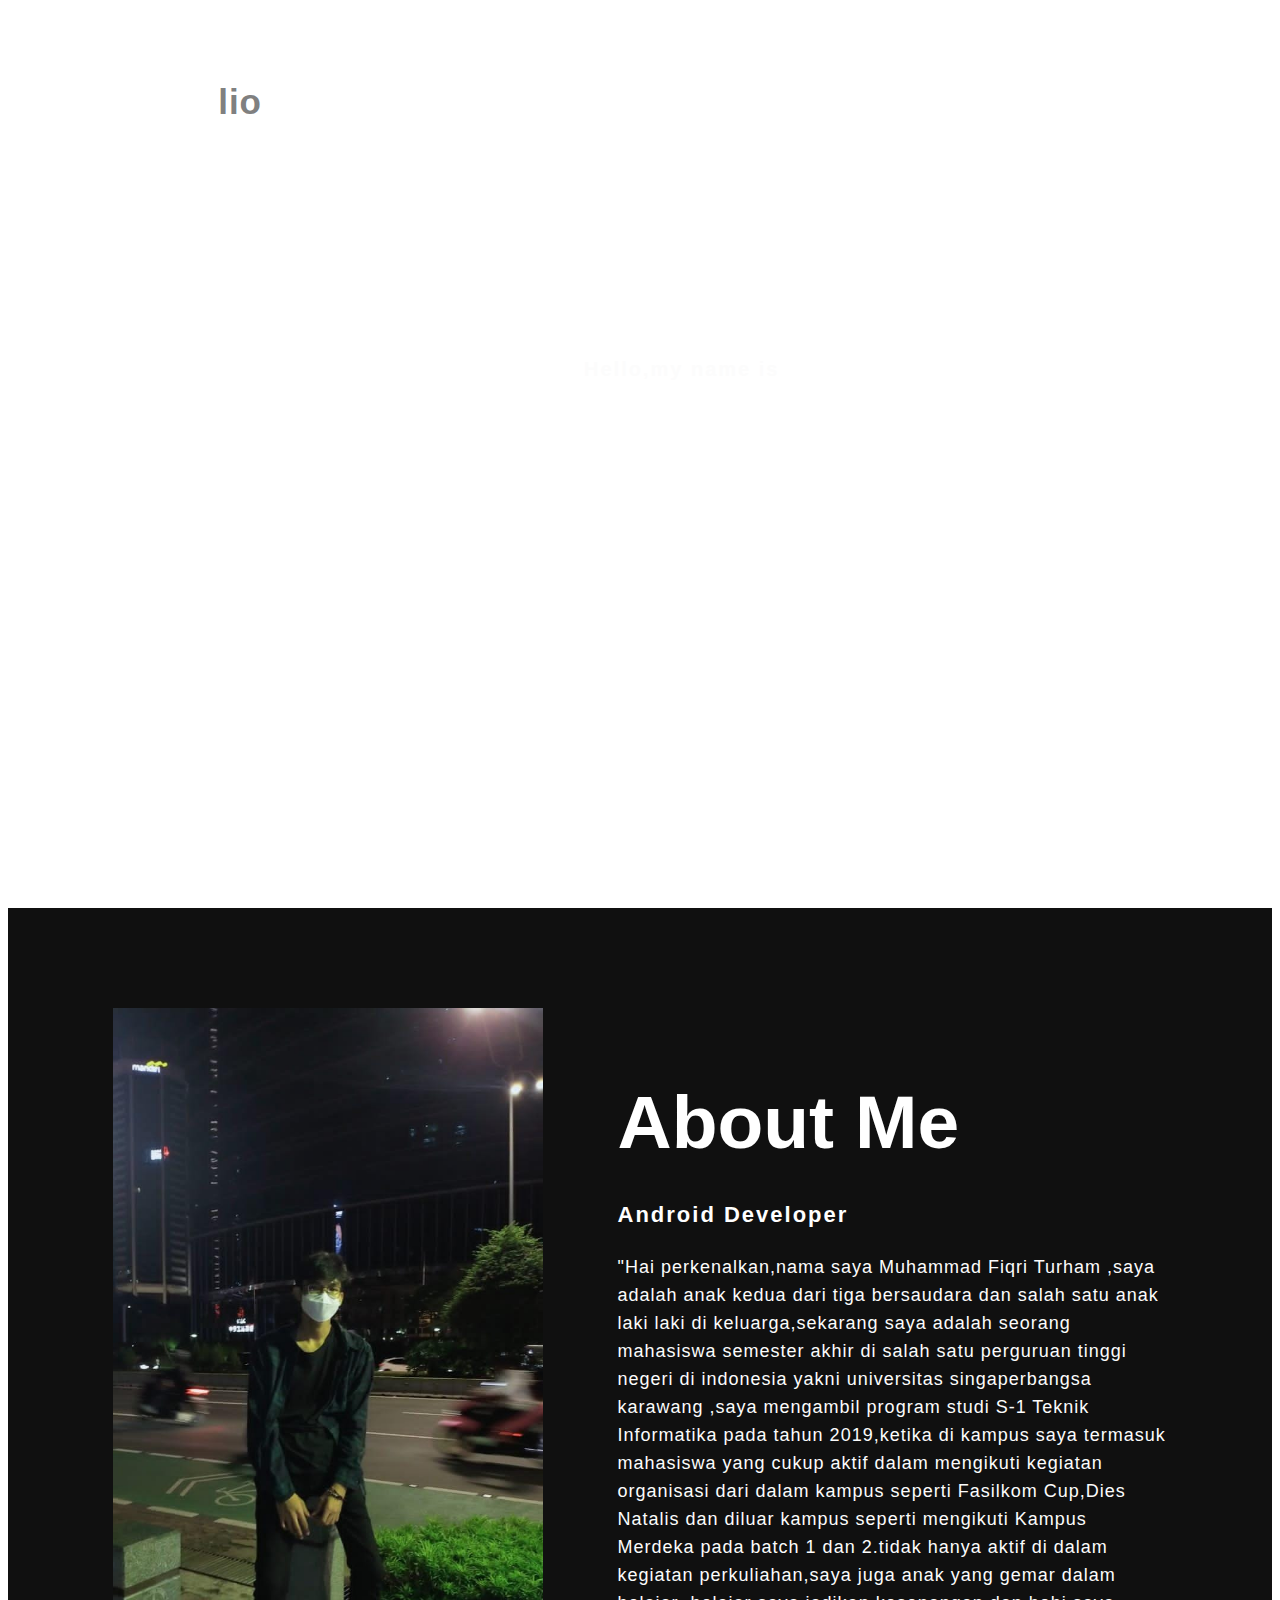
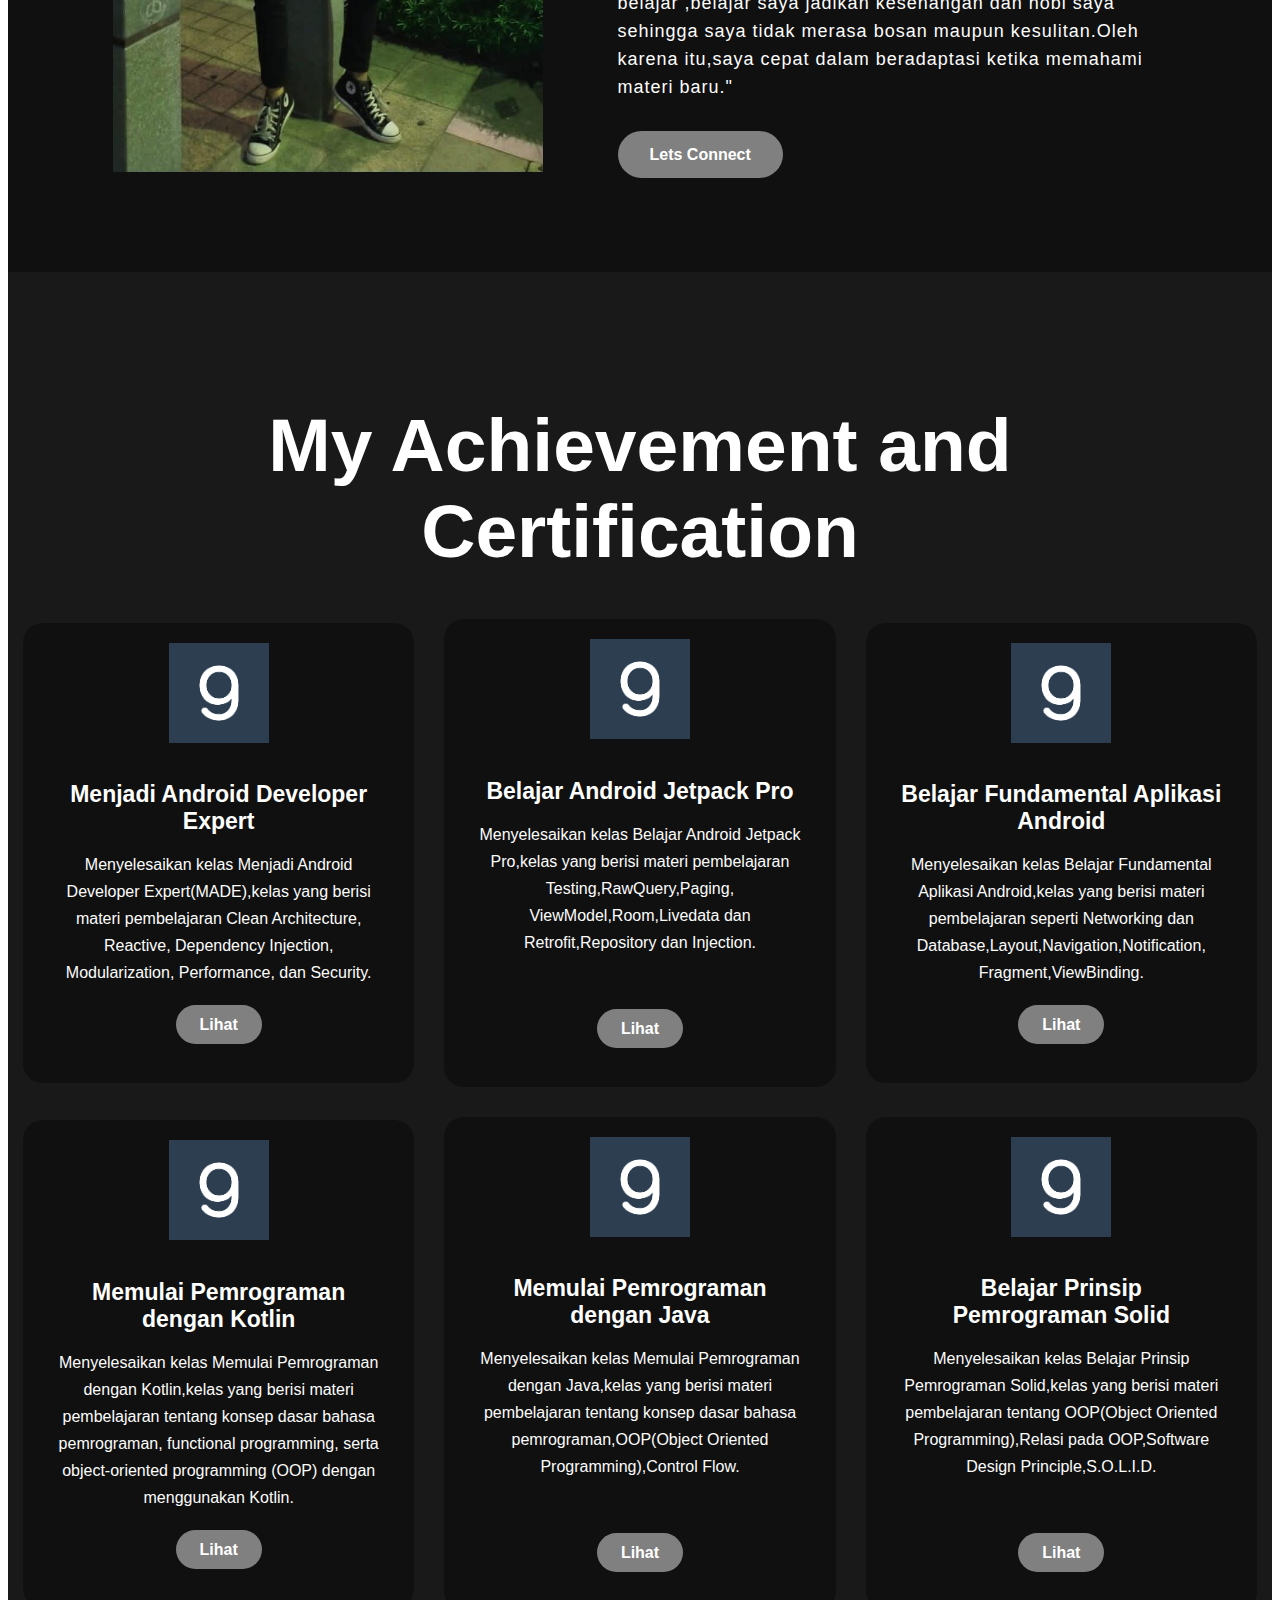
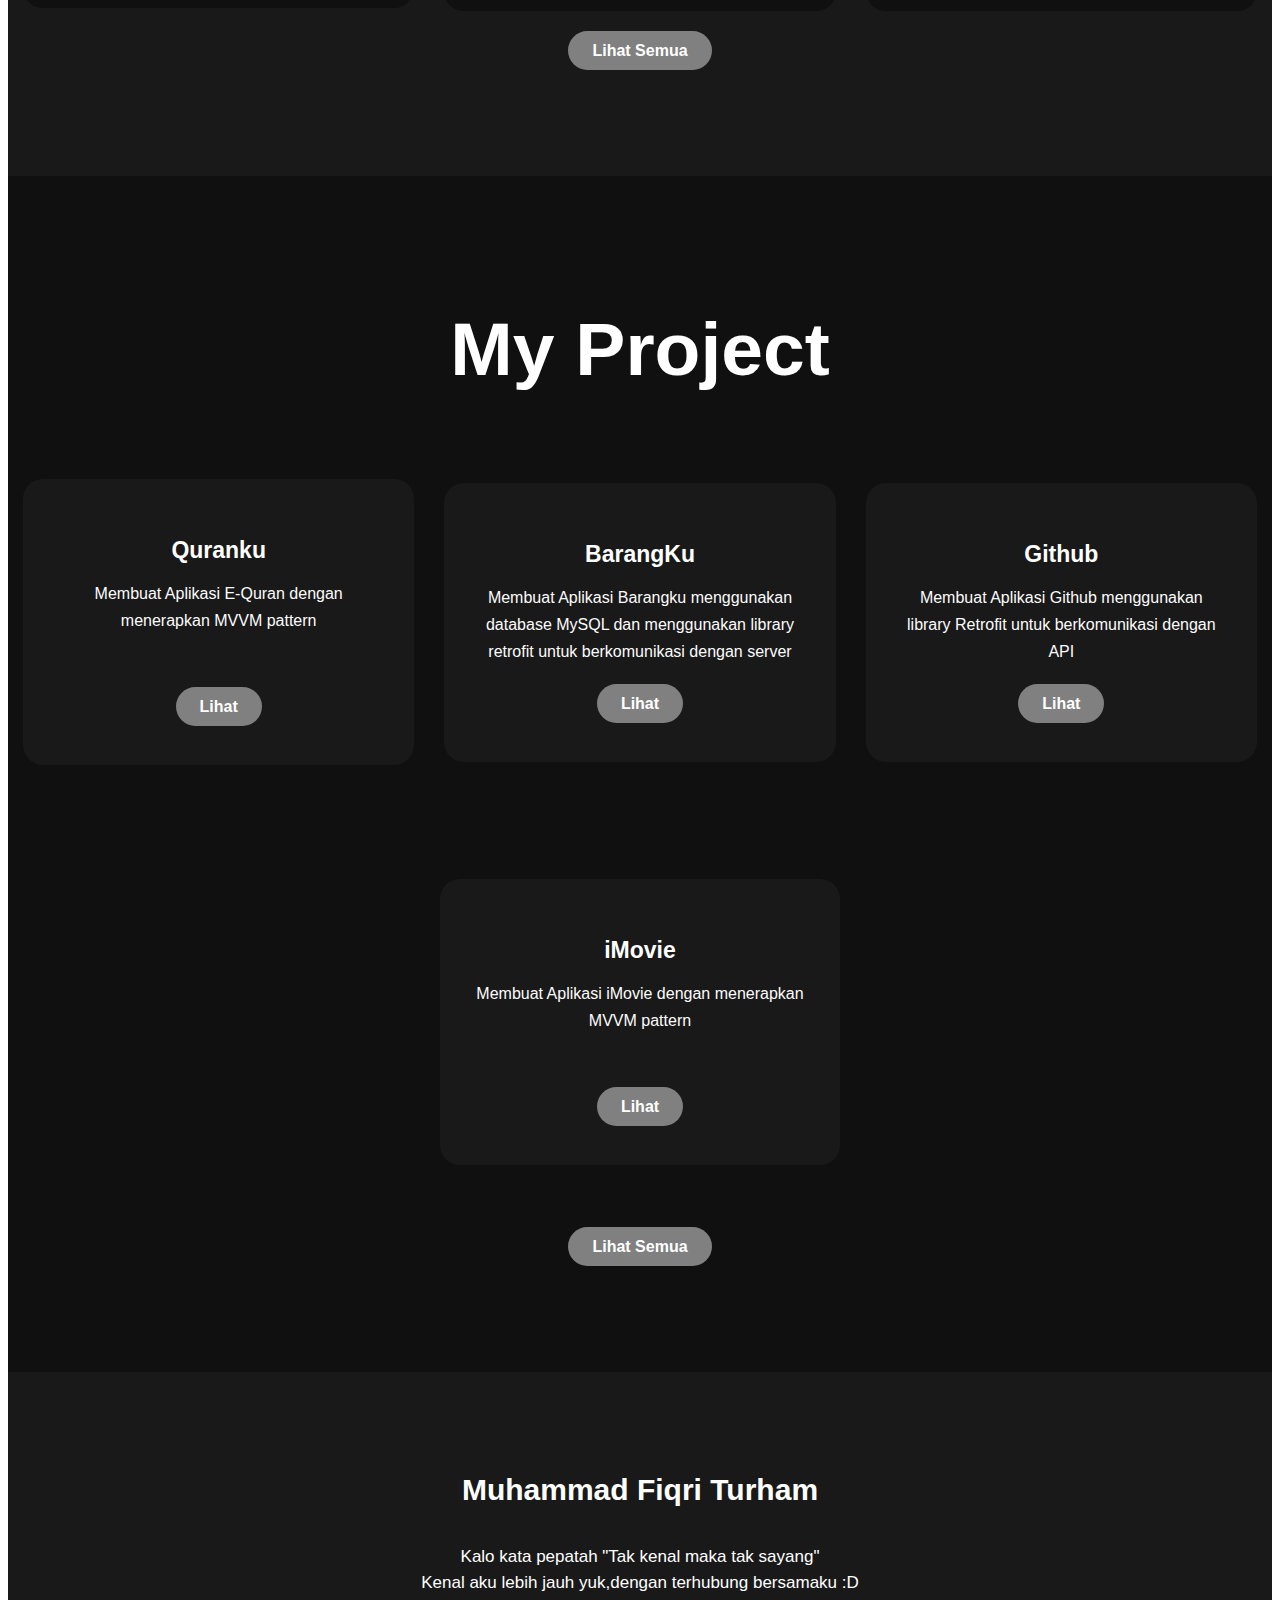
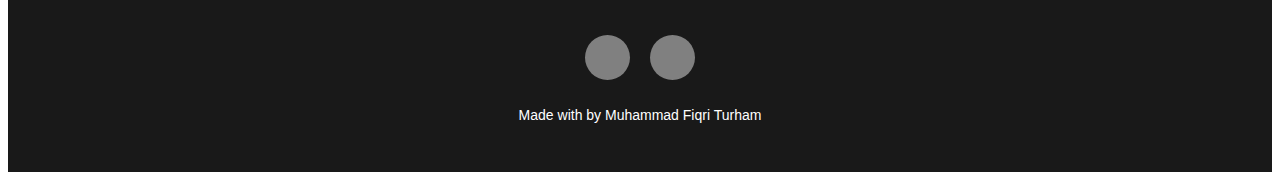
==== index.html @ 4934ce12 "commit ke 3" ====
<html>

<head>
    <title>Portfolio Website</title>
    <link rel="stylesheet" type="text/css" href="style.css">
    <link rel="preconnect" href="https://fonts.gstatic.com">
    <link rel="stylesheet" href="https://cdnjs.cloudflare.com/ajax/libs/font-awesome/6.2.1/css/all.min.css"
        integrity="sha512-MV7K8+y+gLIBoVD59lQIYicR65iaqukzvf/nwasF0nqhPay5w/9lJmVM2hMDcnK1OnMGCdVK+iQrJ7lzPJQd1w=="
        crossorigin="anonymous" referrerpolicy="no-referrer" />

</head>

<body>
    <div class="hero" id="hero">
        <nav>
            <h2 class="logo">Portfo<span>lio</span></h2>
            <ul>
                <li><a href="#hero">Home</a></li>
                <li><a href="#about">About Me</a></li>
                <li><a href="#achievement">Achievement & Certification</a></li>
                <li><a href="#my-project">My Project</a></li>
                <li><a href="#contact">Contact Me</a></li>
            </ul>

        </nav>
        <div class="content">
            <h4>Hello,my name is</h4>
            <h1>Muhammad Fiqri Turham</h1>
            <h3>I'am a Software Engineer</h3>
        </div>
    </div>
    <section class="about" id="about">
        <div class="main">
            <img src="fiqriganteng.jpeg">
            <div class="about-text">
                <h2>About Me</h2>
                <h5>Android Developer</h5>
                <p>"Hai perkenalkan,nama saya Muhammad Fiqri Turham ,saya adalah anak kedua dari tiga bersaudara dan
                    salah satu anak laki laki di keluarga,sekarang saya adalah seorang mahasiswa semester akhir di salah
                    satu perguruan tinggi negeri di indonesia yakni universitas singaperbangsa karawang ,saya mengambil
                    program studi S-1 Teknik Informatika pada tahun 2019,ketika di kampus saya termasuk mahasiswa yang
                    cukup aktif dalam mengikuti kegiatan organisasi dari dalam kampus seperti Fasilkom Cup,Dies Natalis
                    dan diluar kampus seperti mengikuti Kampus Merdeka pada batch 1 dan 2.tidak hanya aktif di dalam
                    kegiatan perkuliahan,saya juga anak yang gemar dalam belajar ,belajar saya jadikan kesenangan dan
                    hobi saya sehingga saya tidak merasa bosan maupun kesulitan.Oleh karena itu,saya cepat dalam
                    beradaptasi ketika memahami materi baru."</p>
                <a href="https://www.linkedin.com/in/muhammad-fiqri-turham-00a601222/">Lets
                    Connect</a>
            </div>
        </div>
    </section>

    <div class="achievement-certification" id="achievement">
        <div class="title">
            <h2>My Achievement and Certification</h2>
        </div>
        <div class="box">
            <div class="card">
                <img src="dicoding.png"></img>
                <h5>Menjadi Android Developer Expert</h5>
                <div class="pra">


                    <p>Menyelesaikan kelas Menjadi Android Developer Expert(MADE),kelas yang berisi materi
                        pembelajaran Clean Architecture, Reactive, Dependency Injection, Modularization, Performance,
                        dan Security.</p>
                    <p style="text-align:center;">
                        <a class="button" href="https://www.dicoding.com/certificates/N9ZO77J50ZG5">Lihat</a>
                    </p>
                </div>
            </div>


            <div class="card">
                <img src="dicoding.png"></img>
                <h5>Belajar Android Jetpack Pro</h5>
                <div class="pra">

                    <p>Menyelesaikan kelas Belajar Android Jetpack Pro,kelas yang berisi materi
                        pembelajaran Testing,RawQuery,Paging,
                        ViewModel,Room,Livedata dan Retrofit,Repository
                        dan Injection.</p>
                    </br>


                    <p style="text-align:center;">
                        <a class="button" href="https://www.dicoding.com/certificates/4EXG6JN6EZRL">Lihat</a>
                    </p>
                </div>
            </div>

            <div class="card">
                <img src="dicoding.png"></img>
                <h5>Belajar Fundamental Aplikasi Android</h5>
                <div class="pra">
                    <p>Menyelesaikan kelas Belajar Fundamental Aplikasi Android,kelas yang berisi materi
                        pembelajaran seperti Networking dan Database,Layout,Navigation,Notification,
                        Fragment,ViewBinding.

                    </p>

                    <p style="text-align:center;">
                        <a class="button" href="https://www.dicoding.com/certificates/GRX5KWD3KZ0M">Lihat</a>
                    </p>
                </div>
            </div>


        </div>

        <div class="box">
            <div class="card">
                <img src="dicoding.png"></img>
                <h5>Memulai Pemrograman dengan Kotlin</h5>
                <div class="pra">
                    <p>Menyelesaikan kelas Memulai Pemrograman dengan Kotlin,kelas yang berisi materi
                        pembelajaran tentang konsep dasar bahasa pemrograman, functional programming, serta
                        object-oriented programming (OOP) dengan menggunakan Kotlin.

                    </p>

                    <p style="text-align:center;">
                        <a class="button" href="https://www.dicoding.com/certificates/98XWKL9RJXM3">Lihat</a>
                    </p>
                </div>
            </div>


            <div class="card">
                <img src="dicoding.png"></img>
                <h5>Memulai Pemrograman dengan Java</h5>
                <div class="pra">
                    <p>Menyelesaikan kelas Memulai Pemrograman dengan Java,kelas yang berisi materi
                        pembelajaran tentang konsep dasar bahasa pemrograman,OOP(Object Oriented Programming),Control
                        Flow.

                    </p>
                    </br>
                    <p style="text-align:center;">
                        <a class="button" href="https://www.dicoding.com/certificates/N9ZOEOK1DXG5">Lihat</a>
                    </p>
                </div>
            </div>


            <div class="card">
                <img src="dicoding.png"></img>
                <h5>Belajar Prinsip Pemrograman Solid</h5>
                <div class="pra">
                    <p>Menyelesaikan kelas Belajar Prinsip Pemrograman Solid,kelas yang berisi materi
                        pembelajaran tentang OOP(Object Oriented Programming),Relasi pada OOP,Software Design
                        Principle,S.O.L.I.D.

                    </p>
                    </br>
                    <p style="text-align:center;">
                        <a class="button" href="https://www.dicoding.com/certificates/N9ZOEOK1DXG5">Lihat</a>
                    </p>
                </div>
            </div>
        </div>

        <p style="text-align:center;">
            <a class="button-more-certification" href="https://www.dicoding.com/certificates/N9ZOEOK1DXG5">
                Lihat Semua</a>
        </p>
    </div>


    <div class="my-project" id="my-project">
        <div class="title-my-project">
            <h2>My Project</h2>
        </div>
        <div class="box-my-project">
            <div class="card-my-project">
                <i class="fa-solid fa-book-quran"></i>
                <h5>Quranku</h5>
                <div class="pra">
                    <p>Membuat Aplikasi E-Quran dengan menerapkan MVVM pattern
                    </p>
                    </br>
                    <p style="text-align:center;">
                        <a class="button" href="https://github.com/fiqriturhamz/QuranKu">Lihat</a>
                    </p>
                </div>
            </div>


            <div class="card-my-project">
                <i class="fa-solid fa-box-open"></i>
                <h5>BarangKu</h5>
                <div class="pra">
                    <p>Membuat Aplikasi Barangku menggunakan database MySQL dan menggunakan library retrofit untuk
                        berkomunikasi dengan server</p>
                    <p style="text-align:center;"><a class="button"
                            href="https://github.com/fiqriturhamz/Barangkuu">Lihat</a>
                    </p>
                </div>
            </div>


            <div class="card-my-project">
                <i class="fa-brands fa-github"></i>
                <h5>Github</h5>
                <div class="pra">
                    <p>Membuat Aplikasi Github menggunakan library Retrofit untuk berkomunikasi dengan API</p>
                    <p style="text-align:center;"><a class="button"
                            href="https://github.com/fiqriturhamz/elearning-ui-ux">Lihat</a></p>
                </div>
            </div>
        </div>

        <div class="box-my-project">
            <div class="card-my-project">
                <i class="fa-solid fa-video"></i>
                <h5>iMovie</h5>
                <div class="pra">
                    <p>Membuat Aplikasi iMovie dengan menerapkan MVVM pattern
                    </p>
                    </br>
                    <p style="text-align:center;">
                        <a class="button"
                            href="https://github.com/fiqriturhamz/Belajar-Android-Jetpack-Pro-Submission-3">Lihat</a>
                    </p>
                </div>
            </div>



        </div>
        <p style="text-align:center;">
            <a class="button-more-project" href="https://github.com/fiqriturhamz">
                Lihat Semua</a>
        </p>
    </div>


    <footer>
        <p>Muhammad Fiqri Turham</p>
        <p>Kalo kata pepatah "Tak kenal maka tak sayang"
            </br>
            Kenal aku lebih jauh yuk,dengan terhubung bersamaku :D</p>
        <div class="social" id="contact">
            <a href="https://www.linkedin.com/in/muhammad-fiqri-turham-00a601222/"><i
                    class="fa-brands fa-linkedin"></i></a>
            <a href="https://github.com/fiqriturhamz"><i class="fa-brands fa-github"></i></a>
        </div>
        <p class="end">Made with <i class="fa-sharp fa-solid fa-heart"></i> by Muhammad Fiqri Turham</p>
    </footer>
</body>

</html>
---- style.css ----
* {

    font-family: 'Josefin Sans', sans-serif;
    box-sizing: border-box;

}

.hero {

    width: 100%;
    height: 100vh;
    background-image: url(programmer5.jpg);
    background-size: cover;
    background-position: center;

}

.logo {
    color: white;
    font-size: 35px;
    letter-spacing: 1px;
    cursor: pointer;
}

span {
    color: gray;
}

nav {
    display: flex;
    align-items: center;
    justify-content: space-between;
    padding-top: 45px;
    padding-left: 8%;
    padding-right: 8%;
    margin: auto;
}

nav ul li {
    display: inline-block;
    list-style-type: none;
    margin: 10px 25px;
}

nav ul li a {
    text-decoration: none;
    color: white;
    font-weight: bold;
    text-transform: capitalize;
}

nav ul li a:hover {
    color: gray;
    transition: .4s;
}

.content {
    position: absolute;
    top: 50%;
    right: 8%;
    transform: translateY(-50%);
}

h1 {
    color: white;
    margin: 20px 0px 20px;
    font-size: 50px;


}

h3 {
    color: white;
    font-size: 25px;
    margin-bottom: 50px;
}

h4 {
    color: #fcfcfc;
    letter-spacing: 2px;
    font-size: 20px;
}

.about {
    width: 100%;
    padding: 100px 0px;
    background-color: #101010;

}

.about img {
    height: auto;
    width: 430px;
}

.about-text {
    width: 550px;
}

.main {
    width: 1130px;
    max-width: 95%;
    margin: 0 auto;
    display: flex;
    align-items: center;
    justify-content: space-around;
}

.about-text h2 {
    color: white;
    font-size: 75px;
    text-transform: capitalize;
    margin-bottom: 20px;
}

.about-text h5 {
    color: white;
    letter-spacing: 2px;
    font-size: 22px;
    margin-bottom: 25px;
    text-transform: capitalize;
}

.about-text p {
    color: #fcfcfc;
    letter-spacing: 1px;
    line-height: 28px;
    font-size: 18px;
    margin-bottom: 45px;
}

.about-text a {
    background-color: gray;
    color: white;
    text-decoration: none;
    border: 2px solid transparent;
    font-weight: bold;
    padding: 13px 30px;
    border-radius: 30px;
    transition: .4s;
}

.about-text a:hover {
    background-color: transparent;
    border: 2px solid gray;
}

.achievement-certification {
    background: #191919;
    width: 100%;
    padding: 100px 0px;
}

.title h2 {
    color: white;
    font-size: 75px;
    width: 1130px;
    margin: 30px auto;
    text-align: center;
}

.box {
    display: flex;
    justify-content: center;
    align-items: center;
    min-height: 400px;
}

.card {
    height: auto;
    width: 400px;
    padding: 20px 35px;
    background: #101010;
    border-radius: 20px;
    margin: 15px;
    position: relative;
    overflow: hidden;
    text-align: center;

}

.card img {
    align-items: center;
    display: block;
    height: 100px;
    width: 100px;
    margin: 0 auto 20px auto;


}

h5 {
    color: white;
    font-size: 23px;
    margin-bottom: 15px;

}

.pra p {
    color: #fcfcfc;
    line-height: 27px;
    font-size: 16px;
    margin-bottom: 25px;
}

.card .button {
    background-color: gray;
    color: white;
    text-decoration: none;
    border: 2px solid transparent;
    font-weight: bold;
    padding: 9px 22px;
    border-radius: 30px;
    transition: .4s;

}


.card .button:hover {
    background-color: transparent;
    border: 2px solid gray;
    cursor: pointer;
}



.button-more-certification {
    background-color: gray;
    color: white;
    text-decoration: none;
    border: 2px solid transparent;
    font-weight: bold;
    padding: 9px 22px;
    border-radius: 30px;
    transition: .4s;
}

.button-more-certification:hover {
    background-color: transparent;
    border: 2px solid gray;
    cursor: pointer;
}


.my-project {
    background: #101010;
    width: 100%;
    padding: 100px 0px;
}

.title-my-project h2 {
    color: white;
    font-size: 75px;
    width: 1130px;
    margin: 30px auto;
    text-align: center;
}

.box-my-project {
    display: flex;
    justify-content: center;
    align-items: center;
    min-height: 400px;
}

.card-my-project {
    height: auto;
    width: 400px;
    padding: 20px 35px;
    background: #191919;
    border-radius: 20px;
    margin: 15px;
    position: relative;
    overflow: hidden;
    text-align: center;

}

.card-my-project i {
    font-size: 70px;
    display: block;
    text-align: center;
    color: blueviolet;
    margin: 25px 0;


}

.card-my-project .button {
    background-color: gray;
    color: white;
    text-decoration: none;
    border: 2px solid transparent;
    font-weight: bold;
    padding: 9px 22px;
    border-radius: 30px;
    transition: .4s;

}

.card-my-project .button:hover {
    background-color: transparent;
    border: 2px solid gray;
    cursor: pointer;
}


.button-more-project {
    background-color: gray;
    color: white;
    text-decoration: none;
    border: 2px solid transparent;
    font-weight: bold;
    padding: 9px 22px;
    border-radius: 30px;
    transition: .4s;
}

.button-more-project:hover {
    background-color: transparent;
    border: 2px solid blueviolet;
    cursor: pointer;
}

footer {
    position: relative;
    width: 100%;
    height: 400px;
    background: #191919;
    display: flex;
    flex-direction: column;
    align-items: center;
    justify-content: center;
}

footer p:nth-child(1) {
    font-size: 30px;
    color: white;
    margin-bottom: 20px;
    font-weight: bold;
}

footer p:nth-child(2) {
    color: white;
    font-size: 17px;
    width: 500px;
    text-align: center;
    line-height: 26px;

}

.social {
    display: flex;
}

.social a {
    width: 45px;
    height: 45px;
    display: flex;
    align-items: center;
    justify-content: center;
    background: gray;
    border-radius: 50%;
    margin: 22px 10px;
    color: white;
    text-decoration: none;
    font-size: 20px;
}

.social a:hover {
    transform: scale(1, 2);
    transition: .3s;
}

.end {
    position: absolute;
    color: white;
    bottom: 35px;
    font-size: 14px;
}
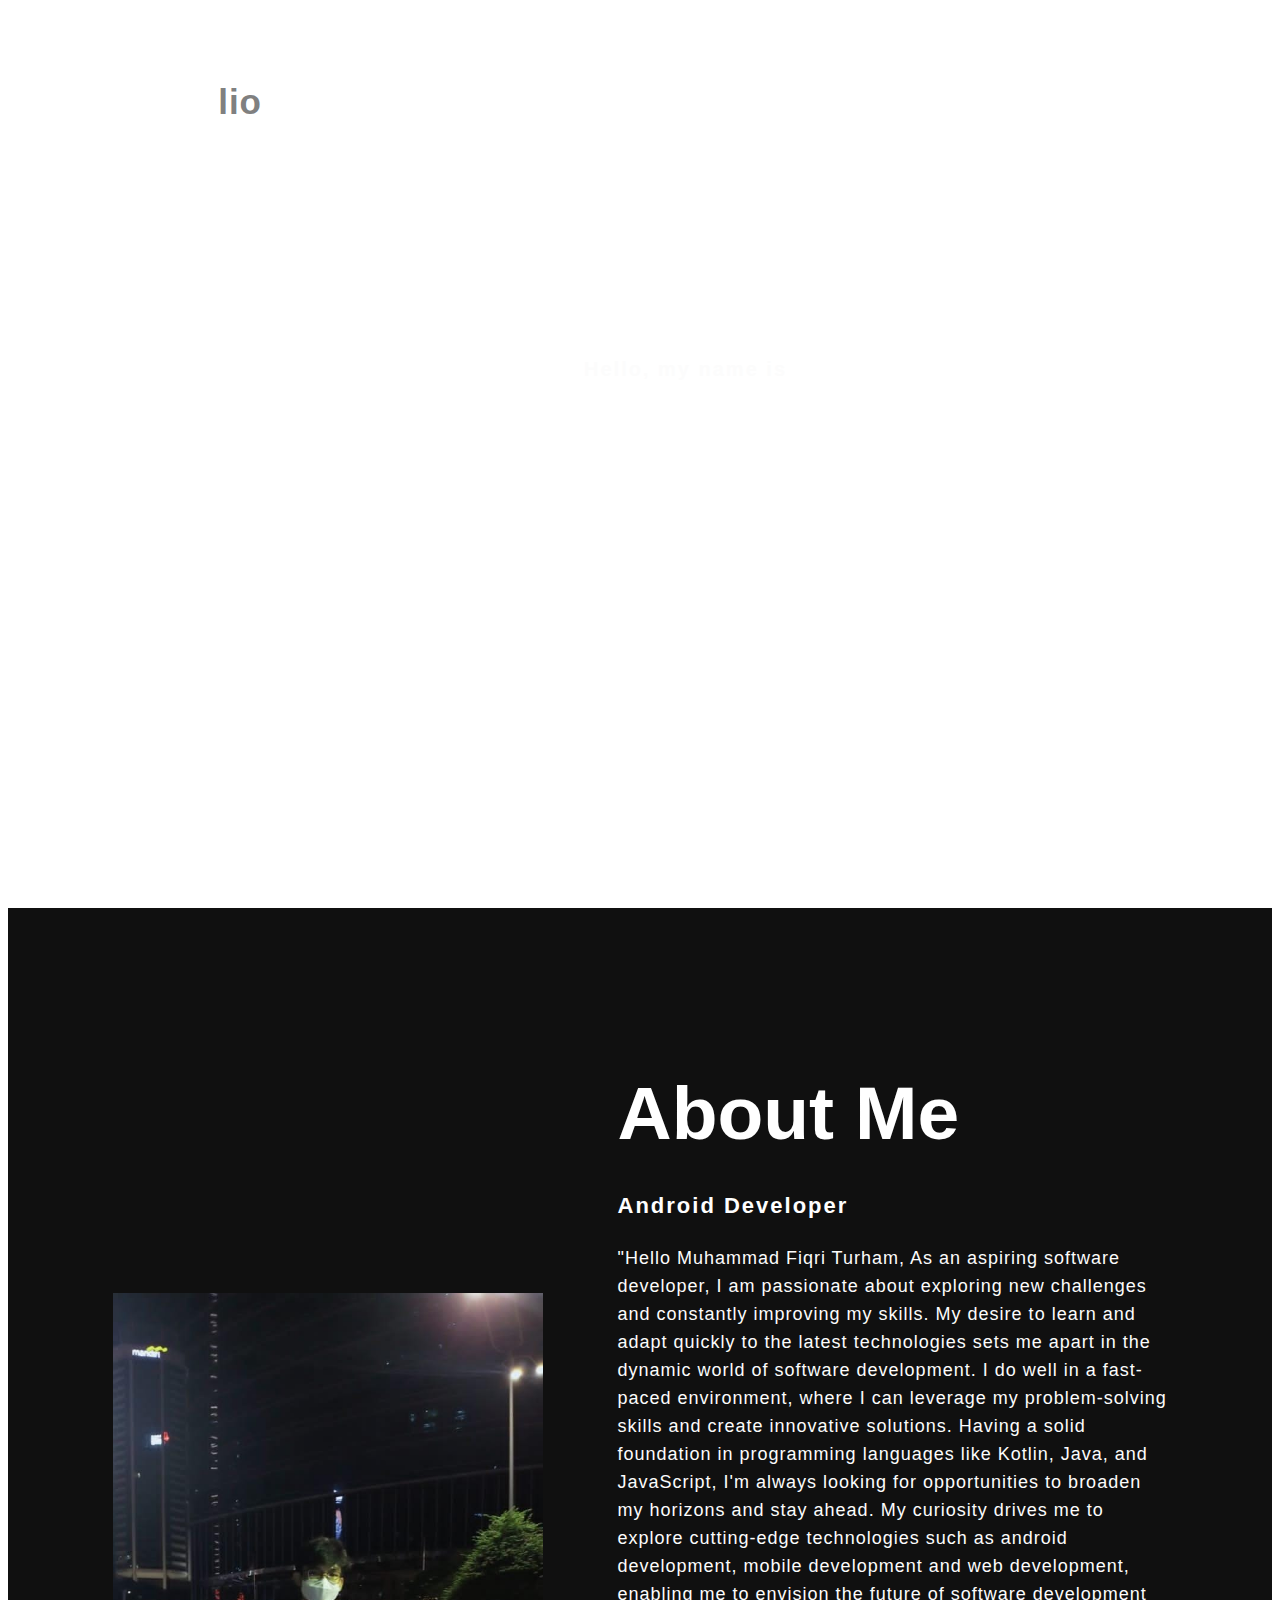
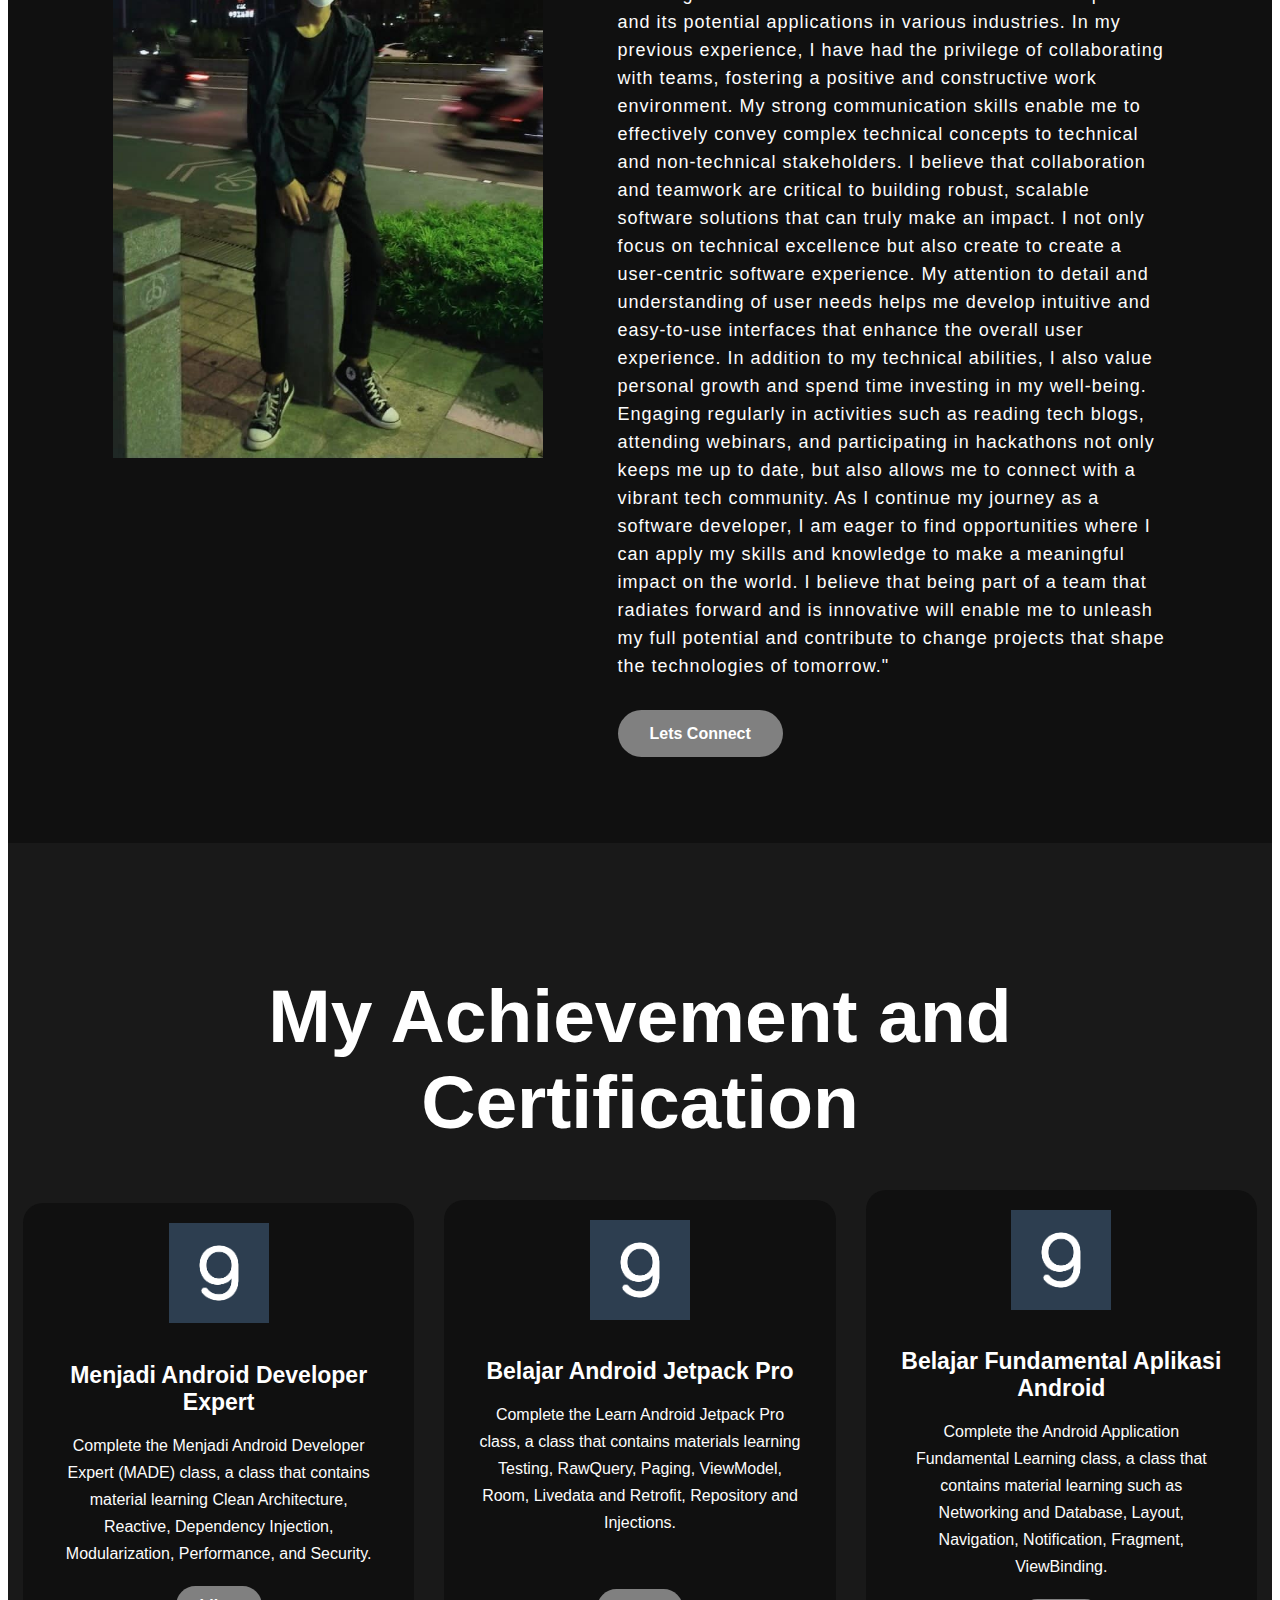
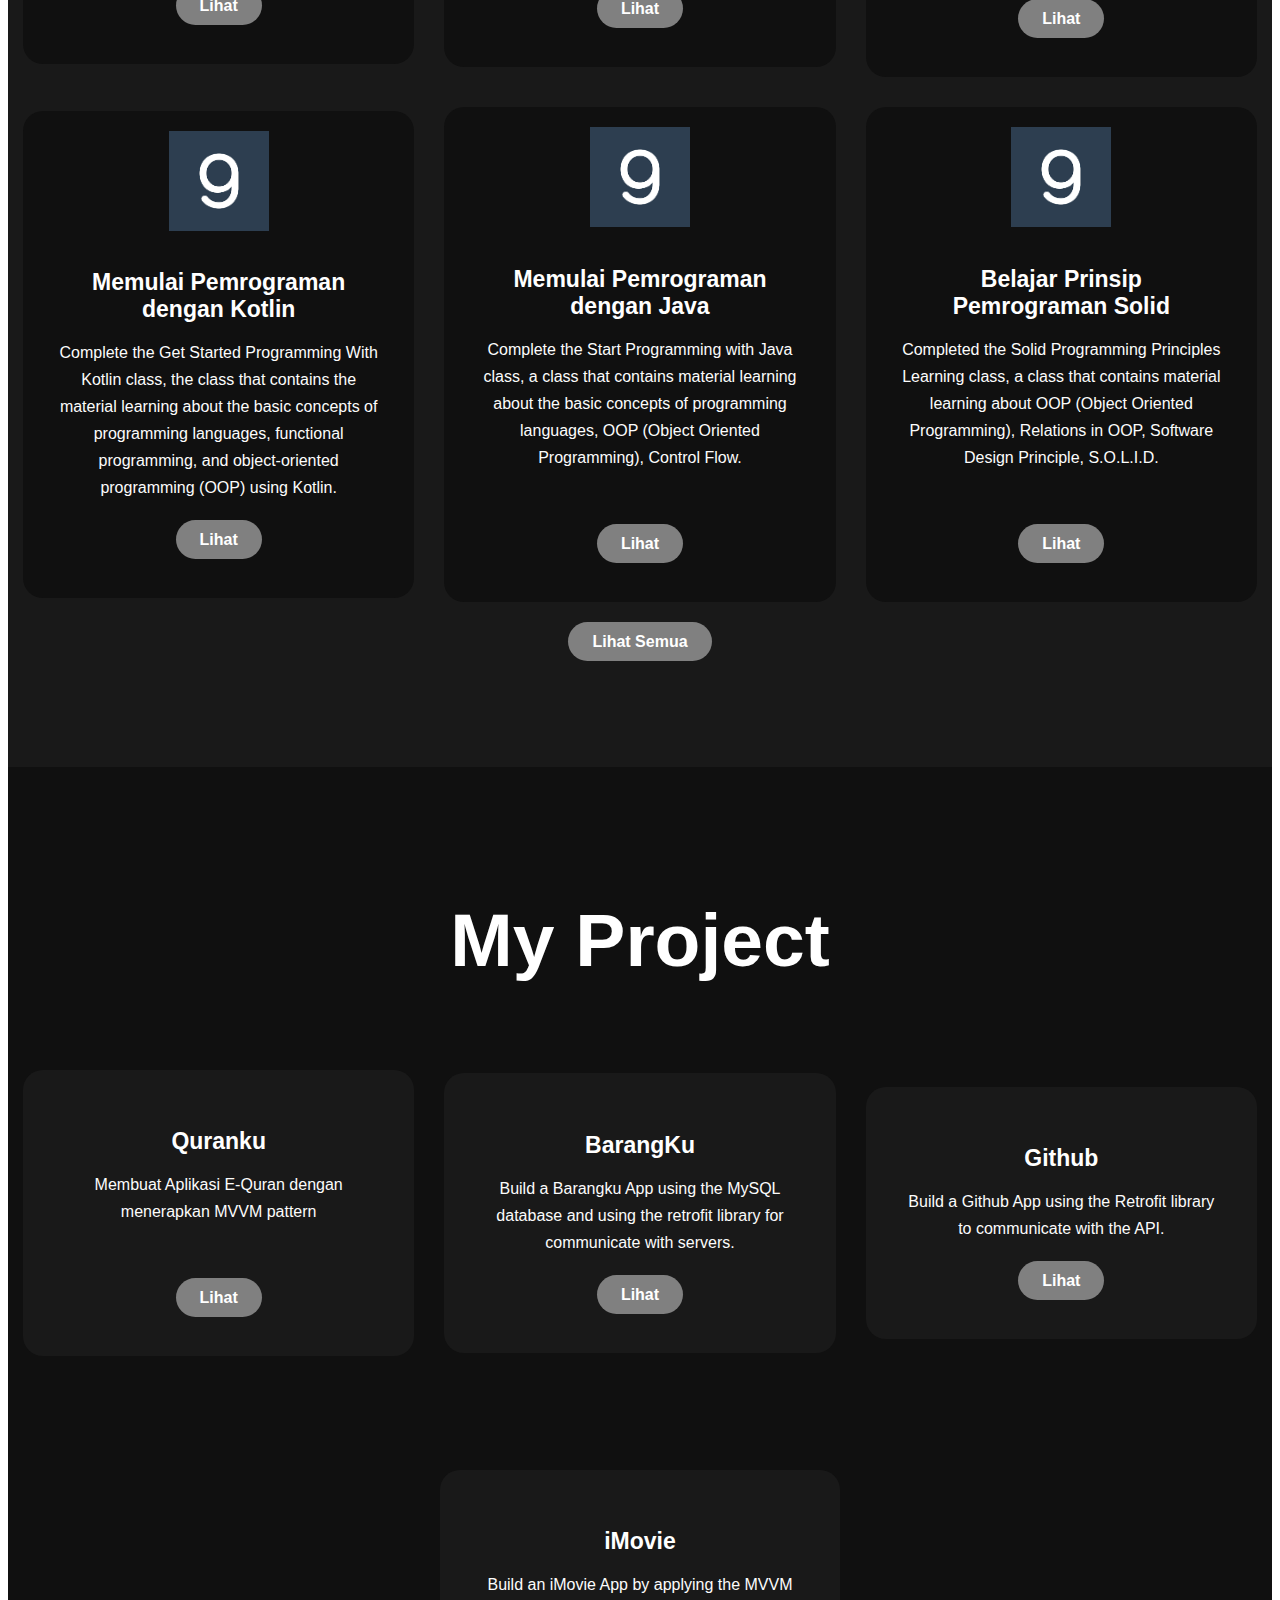
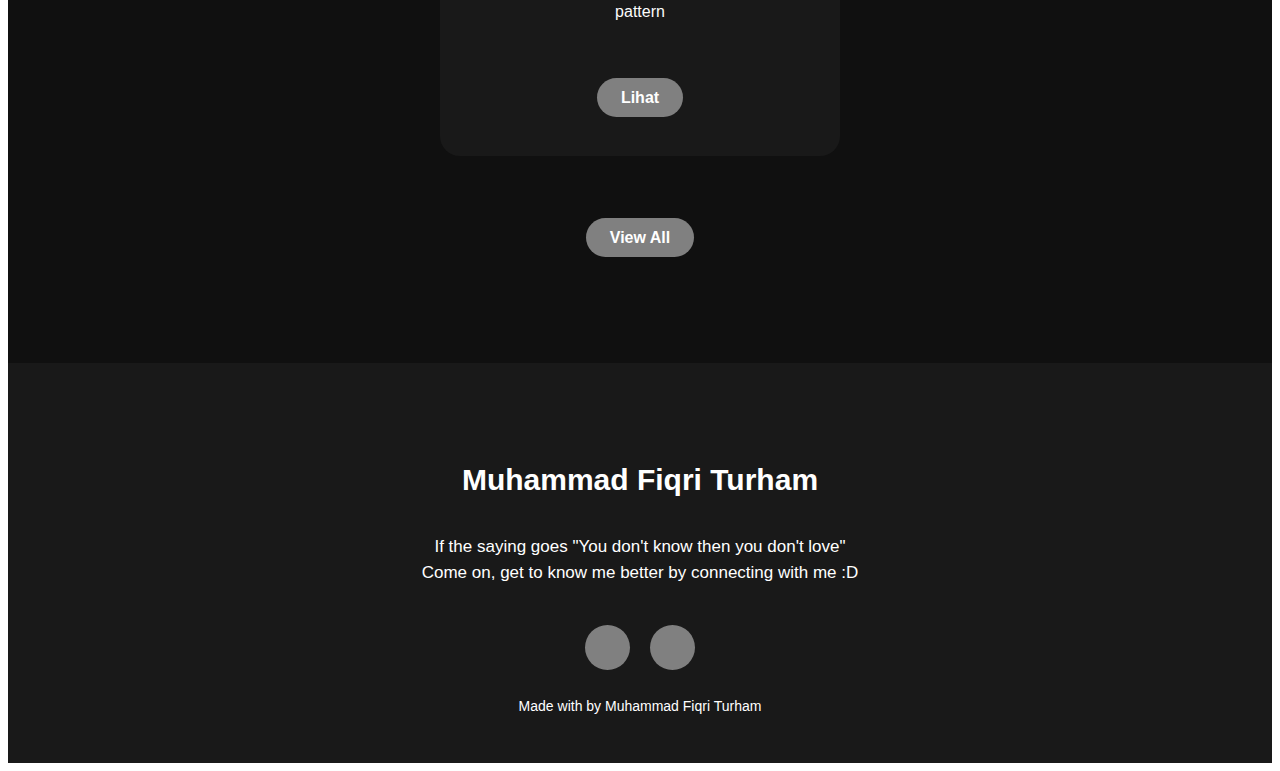
==== commit c0ec9c6f: "Update index.html" ====
--- a/index.html
+++ b/index.html
@@ -24,7 +24,7 @@
 
         </nav>
         <div class="content">
-            <h4>Hello,my name is</h4>
+            <h4>Hello, my name is</h4>
             <h1>Muhammad Fiqri Turham</h1>
             <h3>I'am a Software Engineer</h3>
         </div>
@@ -35,15 +35,38 @@
             <div class="about-text">
                 <h2>About Me</h2>
                 <h5>Android Developer</h5>
-                <p>"Hai perkenalkan,nama saya Muhammad Fiqri Turham ,saya adalah anak kedua dari tiga bersaudara dan
-                    salah satu anak laki laki di keluarga,sekarang saya adalah seorang mahasiswa semester akhir di salah
-                    satu perguruan tinggi negeri di indonesia yakni universitas singaperbangsa karawang ,saya mengambil
-                    program studi S-1 Teknik Informatika pada tahun 2019,ketika di kampus saya termasuk mahasiswa yang
-                    cukup aktif dalam mengikuti kegiatan organisasi dari dalam kampus seperti Fasilkom Cup,Dies Natalis
-                    dan diluar kampus seperti mengikuti Kampus Merdeka pada batch 1 dan 2.tidak hanya aktif di dalam
-                    kegiatan perkuliahan,saya juga anak yang gemar dalam belajar ,belajar saya jadikan kesenangan dan
-                    hobi saya sehingga saya tidak merasa bosan maupun kesulitan.Oleh karena itu,saya cepat dalam
-                    beradaptasi ketika memahami materi baru."</p>
+                <p>"Hello Muhammad Fiqri Turham,
+
+                    As an aspiring software developer, I am passionate about exploring new challenges and constantly
+                    improving my skills. My desire to learn and adapt quickly to the latest technologies sets me apart
+                    in the dynamic world of software development. I do well in a fast-paced environment, where I can
+                    leverage my problem-solving skills and create innovative solutions.
+
+                    Having a solid foundation in programming languages ​​like Kotlin, Java, and JavaScript, I'm always
+                    looking for opportunities to broaden my horizons and stay ahead. My curiosity drives me to explore
+                    cutting-edge technologies such as android development, mobile development and web development,
+                    enabling me to envision the future of software development and its potential applications in various
+                    industries.
+
+                    In my previous experience, I have had the privilege of collaborating with teams, fostering a
+                    positive and constructive work environment. My strong communication skills enable me to effectively
+                    convey complex technical concepts to technical and non-technical stakeholders. I believe that
+                    collaboration and teamwork are critical to building robust, scalable software solutions that can
+                    truly make an impact.
+
+                    I not only focus on technical excellence but also create to create a user-centric software
+                    experience. My attention to detail and understanding of user needs helps me develop intuitive and
+                    easy-to-use interfaces that enhance the overall user experience.
+
+                    In addition to my technical abilities, I also value personal growth and spend time investing in my
+                    well-being. Engaging regularly in activities such as reading tech blogs, attending webinars, and
+                    participating in hackathons not only keeps me up to date, but also allows me to connect with a
+                    vibrant tech community.
+
+                    As I continue my journey as a software developer, I am eager to find opportunities where I can apply
+                    my skills and knowledge to make a meaningful impact on the world. I believe that being part of a
+                    team that radiates forward and is innovative will enable me to unleash my full potential and
+                    contribute to change projects that shape the technologies of tomorrow."</p>
                 <a href="https://www.linkedin.com/in/muhammad-fiqri-turham-00a601222/">Lets
                     Connect</a>
             </div>
@@ -61,9 +84,9 @@
                 <div class="pra">
 
 
-                    <p>Menyelesaikan kelas Menjadi Android Developer Expert(MADE),kelas yang berisi materi
-                        pembelajaran Clean Architecture, Reactive, Dependency Injection, Modularization, Performance,
-                        dan Security.</p>
+                    <p>Complete the Menjadi Android Developer Expert (MADE) class, a class that contains material
+                        learning Clean Architecture, Reactive, Dependency Injection, Modularization, Performance,
+                        and Security.</p>
                     <p style="text-align:center;">
                         <a class="button" href="https://www.dicoding.com/certificates/N9ZO77J50ZG5">Lihat</a>
                     </p>
@@ -76,10 +99,9 @@
                 <h5>Belajar Android Jetpack Pro</h5>
                 <div class="pra">
 
-                    <p>Menyelesaikan kelas Belajar Android Jetpack Pro,kelas yang berisi materi
-                        pembelajaran Testing,RawQuery,Paging,
-                        ViewModel,Room,Livedata dan Retrofit,Repository
-                        dan Injection.</p>
+                    <p>Complete the Learn Android Jetpack Pro class, a class that contains materials
+                        learning Testing, RawQuery, Paging, ViewModel, Room, Livedata and Retrofit, Repository
+                        and Injections.</p>
                     </br>
 
 
@@ -93,10 +115,9 @@
                 <img src="dicoding.png"></img>
                 <h5>Belajar Fundamental Aplikasi Android</h5>
                 <div class="pra">
-                    <p>Menyelesaikan kelas Belajar Fundamental Aplikasi Android,kelas yang berisi materi
-                        pembelajaran seperti Networking dan Database,Layout,Navigation,Notification,
-                        Fragment,ViewBinding.
-
+                    <p>Complete the Android Application Fundamental Learning class, a class that contains material
+                        learning such as Networking and Database, Layout, Navigation, Notification, Fragment,
+                        ViewBinding.
                     </p>
 
                     <p style="text-align:center;">
@@ -113,9 +134,9 @@
                 <img src="dicoding.png"></img>
                 <h5>Memulai Pemrograman dengan Kotlin</h5>
                 <div class="pra">
-                    <p>Menyelesaikan kelas Memulai Pemrograman dengan Kotlin,kelas yang berisi materi
-                        pembelajaran tentang konsep dasar bahasa pemrograman, functional programming, serta
-                        object-oriented programming (OOP) dengan menggunakan Kotlin.
+                    <p>Complete the Get Started Programming With Kotlin class, the class that contains the material
+                        learning about the basic concepts of programming languages, functional programming, and
+                        object-oriented programming (OOP) using Kotlin.
 
                     </p>
 
@@ -130,10 +151,10 @@
                 <img src="dicoding.png"></img>
                 <h5>Memulai Pemrograman dengan Java</h5>
                 <div class="pra">
-                    <p>Menyelesaikan kelas Memulai Pemrograman dengan Java,kelas yang berisi materi
-                        pembelajaran tentang konsep dasar bahasa pemrograman,OOP(Object Oriented Programming),Control
+                    <p>Complete the Start Programming with Java class, a class that contains material
+                        learning about the basic concepts of programming languages, OOP (Object Oriented Programming),
+                        Control
                         Flow.
-
                     </p>
                     </br>
                     <p style="text-align:center;">
@@ -147,10 +168,9 @@
                 <img src="dicoding.png"></img>
                 <h5>Belajar Prinsip Pemrograman Solid</h5>
                 <div class="pra">
-                    <p>Menyelesaikan kelas Belajar Prinsip Pemrograman Solid,kelas yang berisi materi
-                        pembelajaran tentang OOP(Object Oriented Programming),Relasi pada OOP,Software Design
-                        Principle,S.O.L.I.D.
-
+                    <p>Completed the Solid Programming Principles Learning class, a class that contains material
+                        learning about OOP (Object Oriented Programming), Relations in OOP, Software Design
+                        Principle, S.O.L.I.D.
                     </p>
                     </br>
                     <p style="text-align:center;">
@@ -190,8 +210,8 @@
                 <i class="fa-solid fa-box-open"></i>
                 <h5>BarangKu</h5>
                 <div class="pra">
-                    <p>Membuat Aplikasi Barangku menggunakan database MySQL dan menggunakan library retrofit untuk
-                        berkomunikasi dengan server</p>
+                    <p>Build a Barangku App using the MySQL database and using the retrofit library for
+                        communicate with servers.</p>
                     <p style="text-align:center;"><a class="button"
                             href="https://github.com/fiqriturhamz/Barangkuu">Lihat</a>
                     </p>
@@ -203,7 +223,7 @@
                 <i class="fa-brands fa-github"></i>
                 <h5>Github</h5>
                 <div class="pra">
-                    <p>Membuat Aplikasi Github menggunakan library Retrofit untuk berkomunikasi dengan API</p>
+                    <p>Build a Github App using the Retrofit library to communicate with the API.</p>
                     <p style="text-align:center;"><a class="button"
                             href="https://github.com/fiqriturhamz/elearning-ui-ux">Lihat</a></p>
                 </div>
@@ -215,7 +235,7 @@
                 <i class="fa-solid fa-video"></i>
                 <h5>iMovie</h5>
                 <div class="pra">
-                    <p>Membuat Aplikasi iMovie dengan menerapkan MVVM pattern
+                    <p>Build an iMovie App by applying the MVVM pattern
                     </p>
                     </br>
                     <p style="text-align:center;">
@@ -230,16 +250,16 @@
         </div>
         <p style="text-align:center;">
             <a class="button-more-project" href="https://github.com/fiqriturhamz">
-                Lihat Semua</a>
+                View All</a>
         </p>
     </div>
 
 
     <footer>
         <p>Muhammad Fiqri Turham</p>
-        <p>Kalo kata pepatah "Tak kenal maka tak sayang"
+        <p>If the saying goes "You don't know then you don't love"
             </br>
-            Kenal aku lebih jauh yuk,dengan terhubung bersamaku :D</p>
+            Come on, get to know me better by connecting with me :D</p>
         <div class="social" id="contact">
             <a href="https://www.linkedin.com/in/muhammad-fiqri-turham-00a601222/"><i
                     class="fa-brands fa-linkedin"></i></a>
@@ -249,4 +269,4 @@
     </footer>
 </body>
 
-</html>+</html>
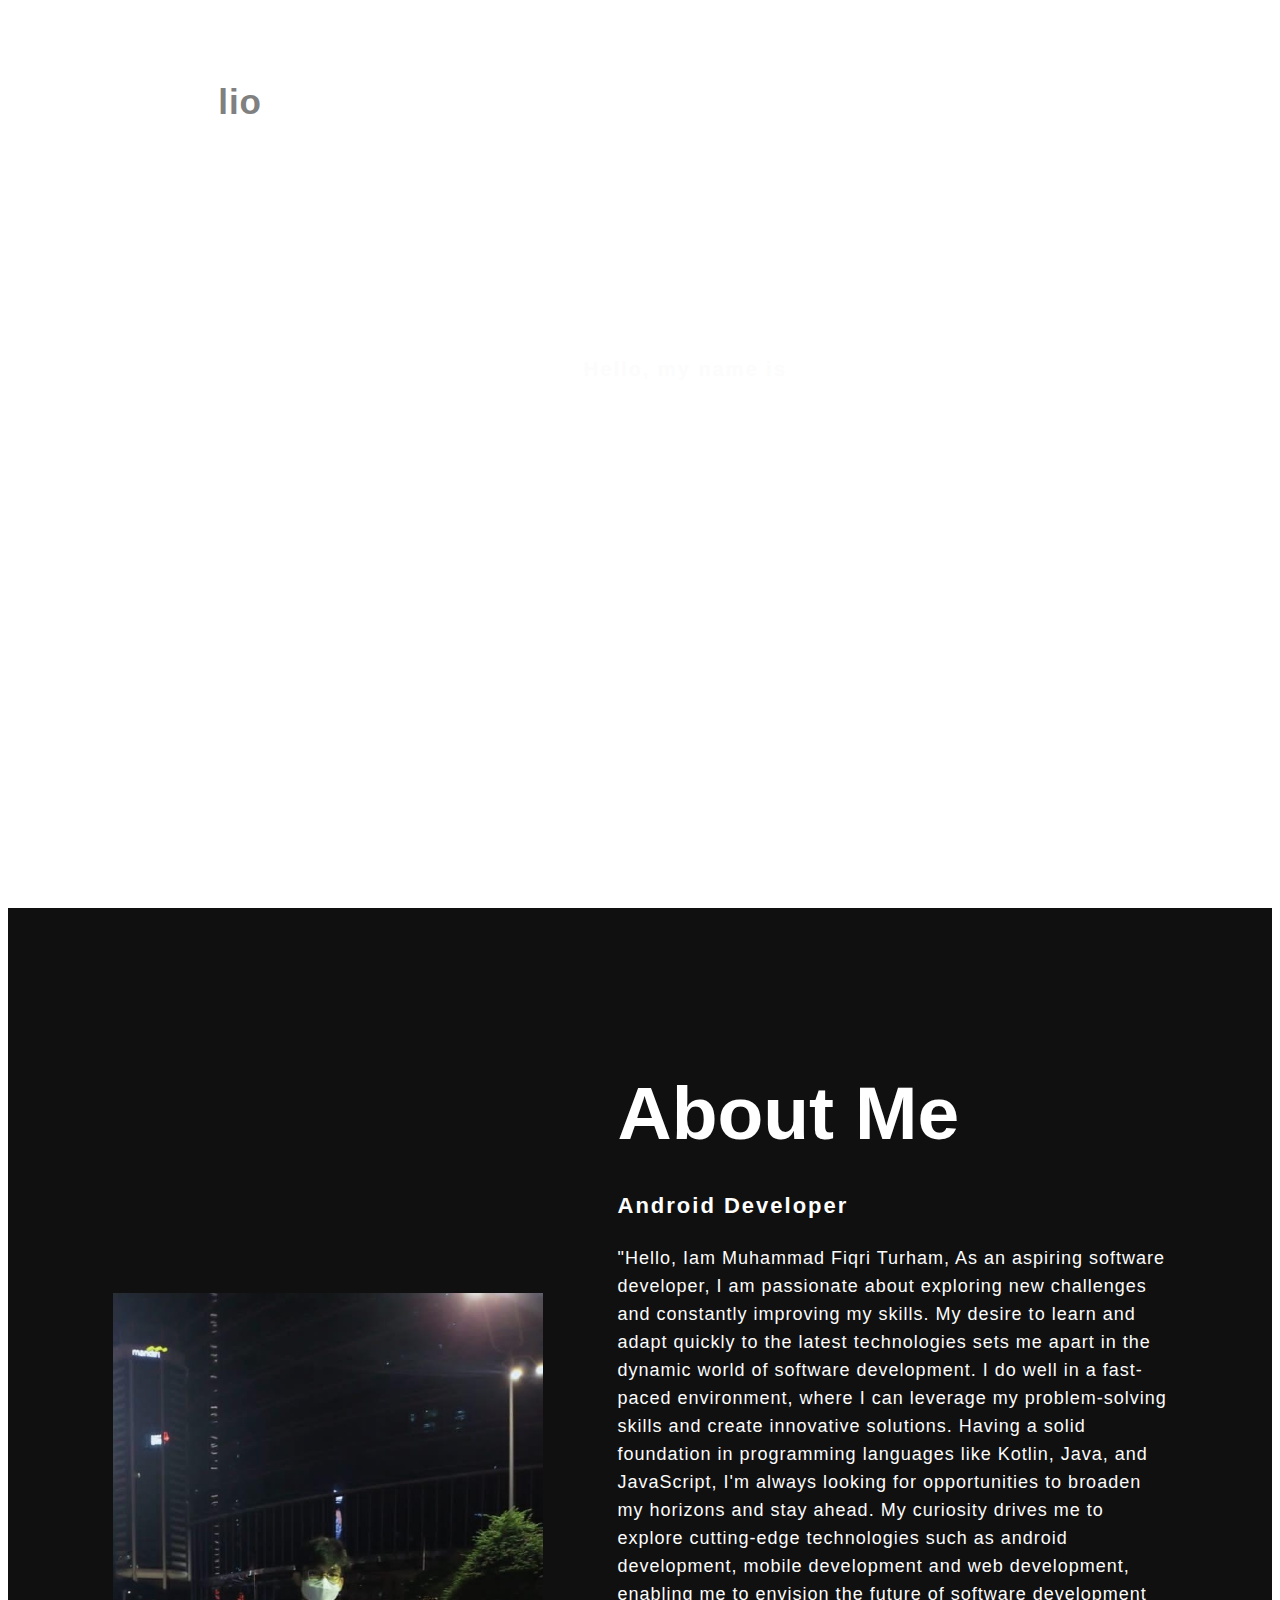
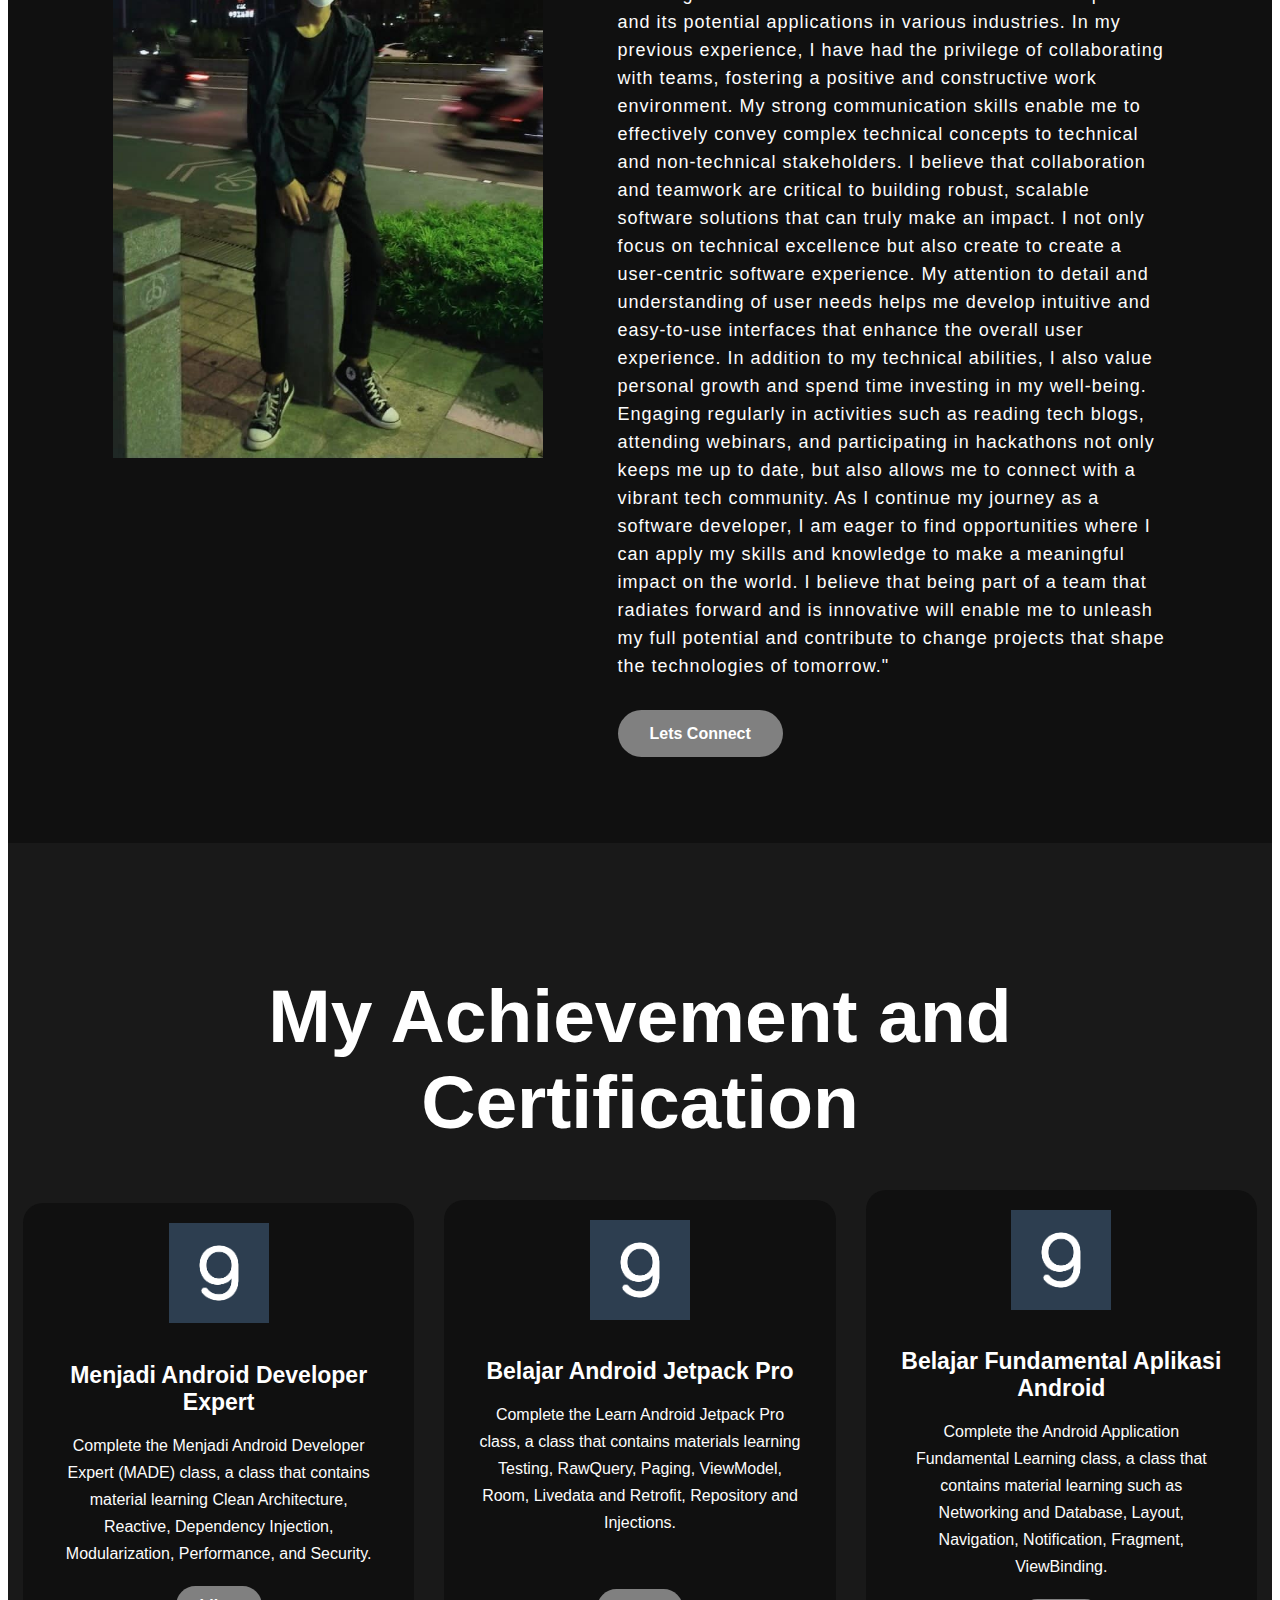
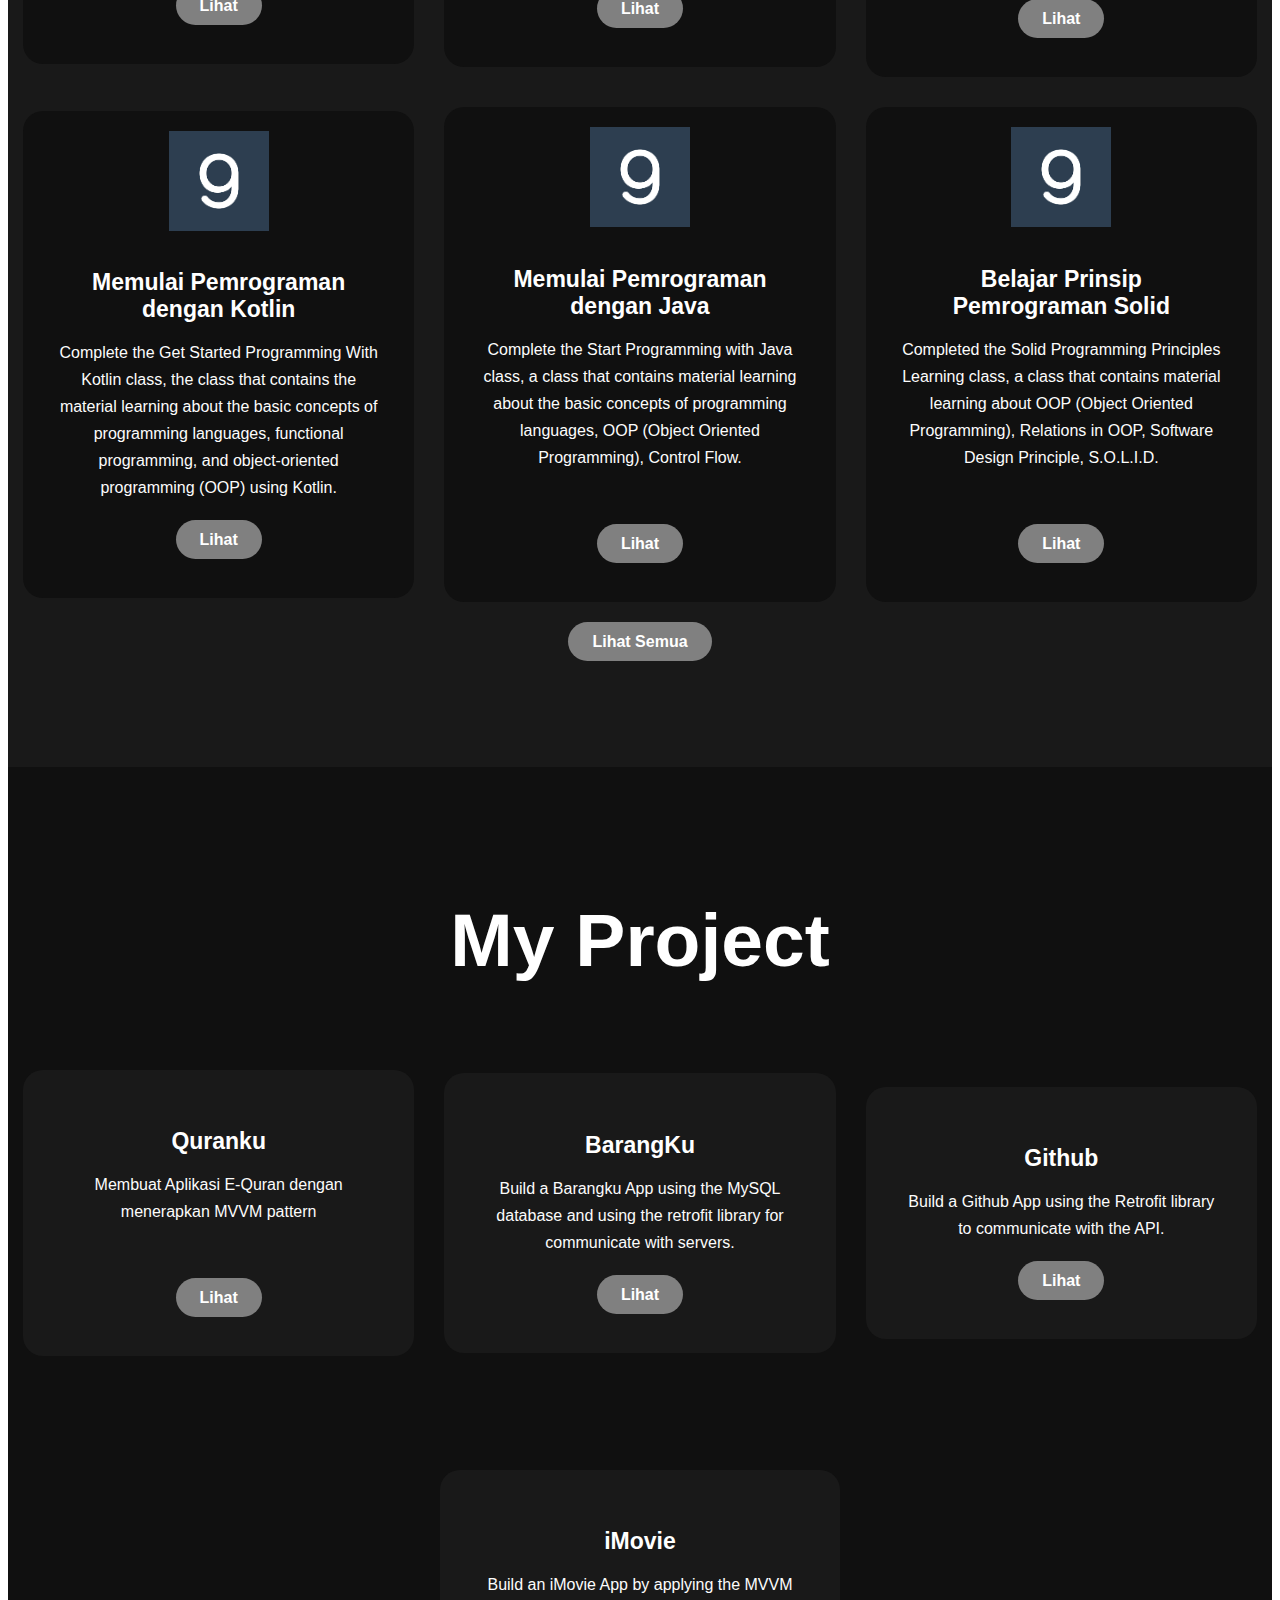
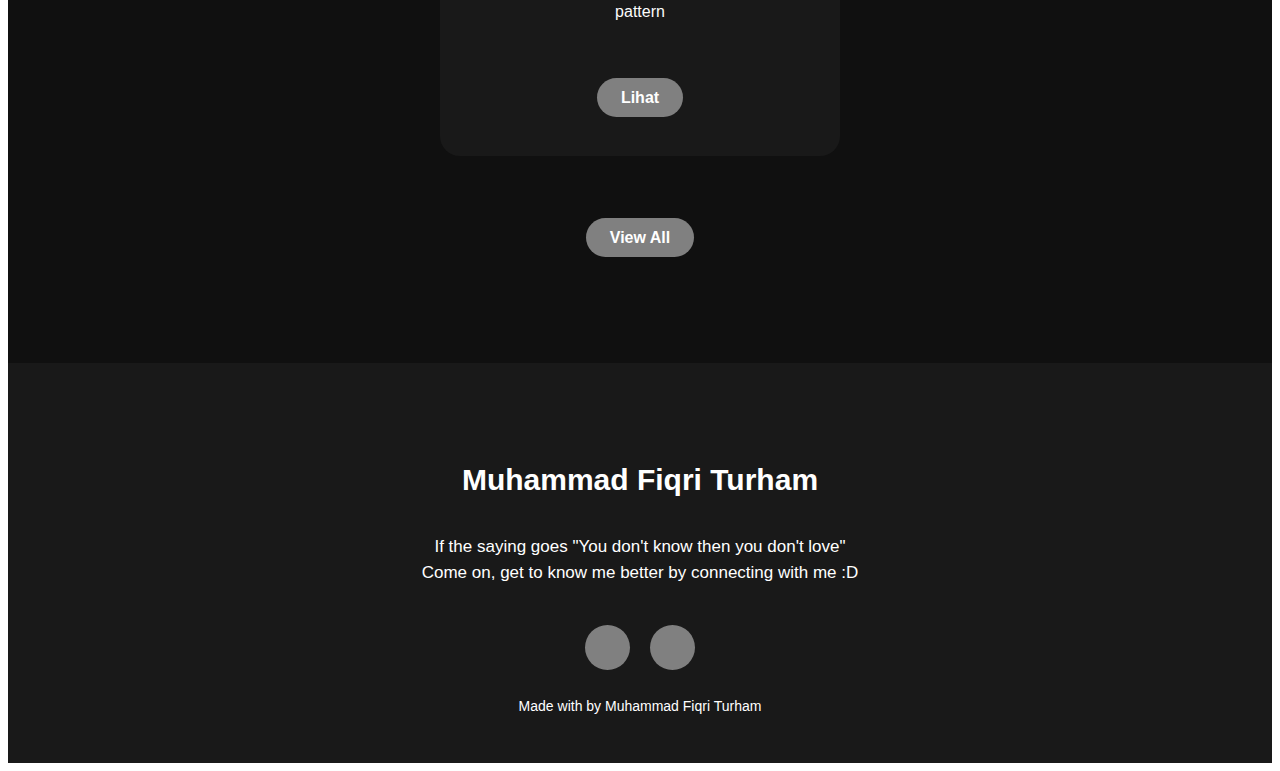
==== commit a079fe38: "Update index.html" ====
--- a/index.html
+++ b/index.html
@@ -35,7 +35,7 @@
             <div class="about-text">
                 <h2>About Me</h2>
                 <h5>Android Developer</h5>
-                <p>"Hello Muhammad Fiqri Turham,
+                <p>"Hello, Iam Muhammad Fiqri Turham,
 
                     As an aspiring software developer, I am passionate about exploring new challenges and constantly
                     improving my skills. My desire to learn and adapt quickly to the latest technologies sets me apart
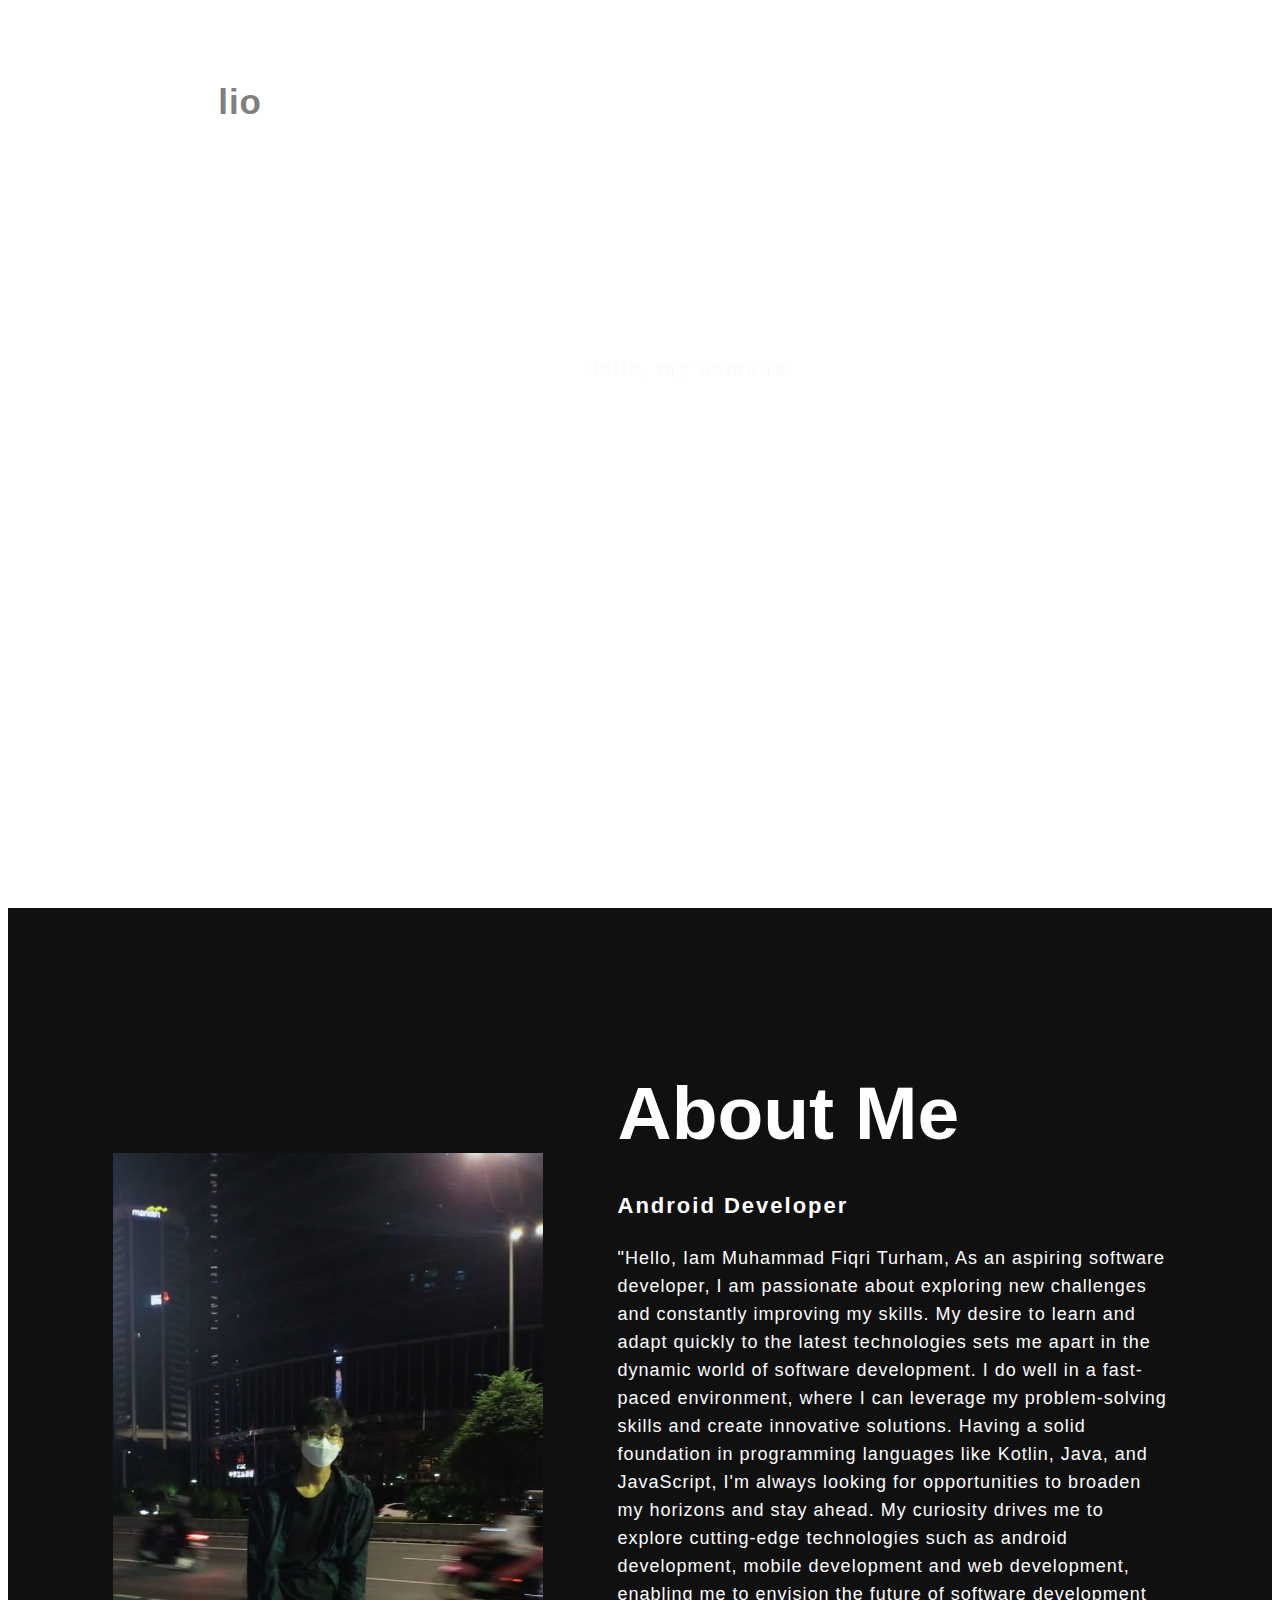
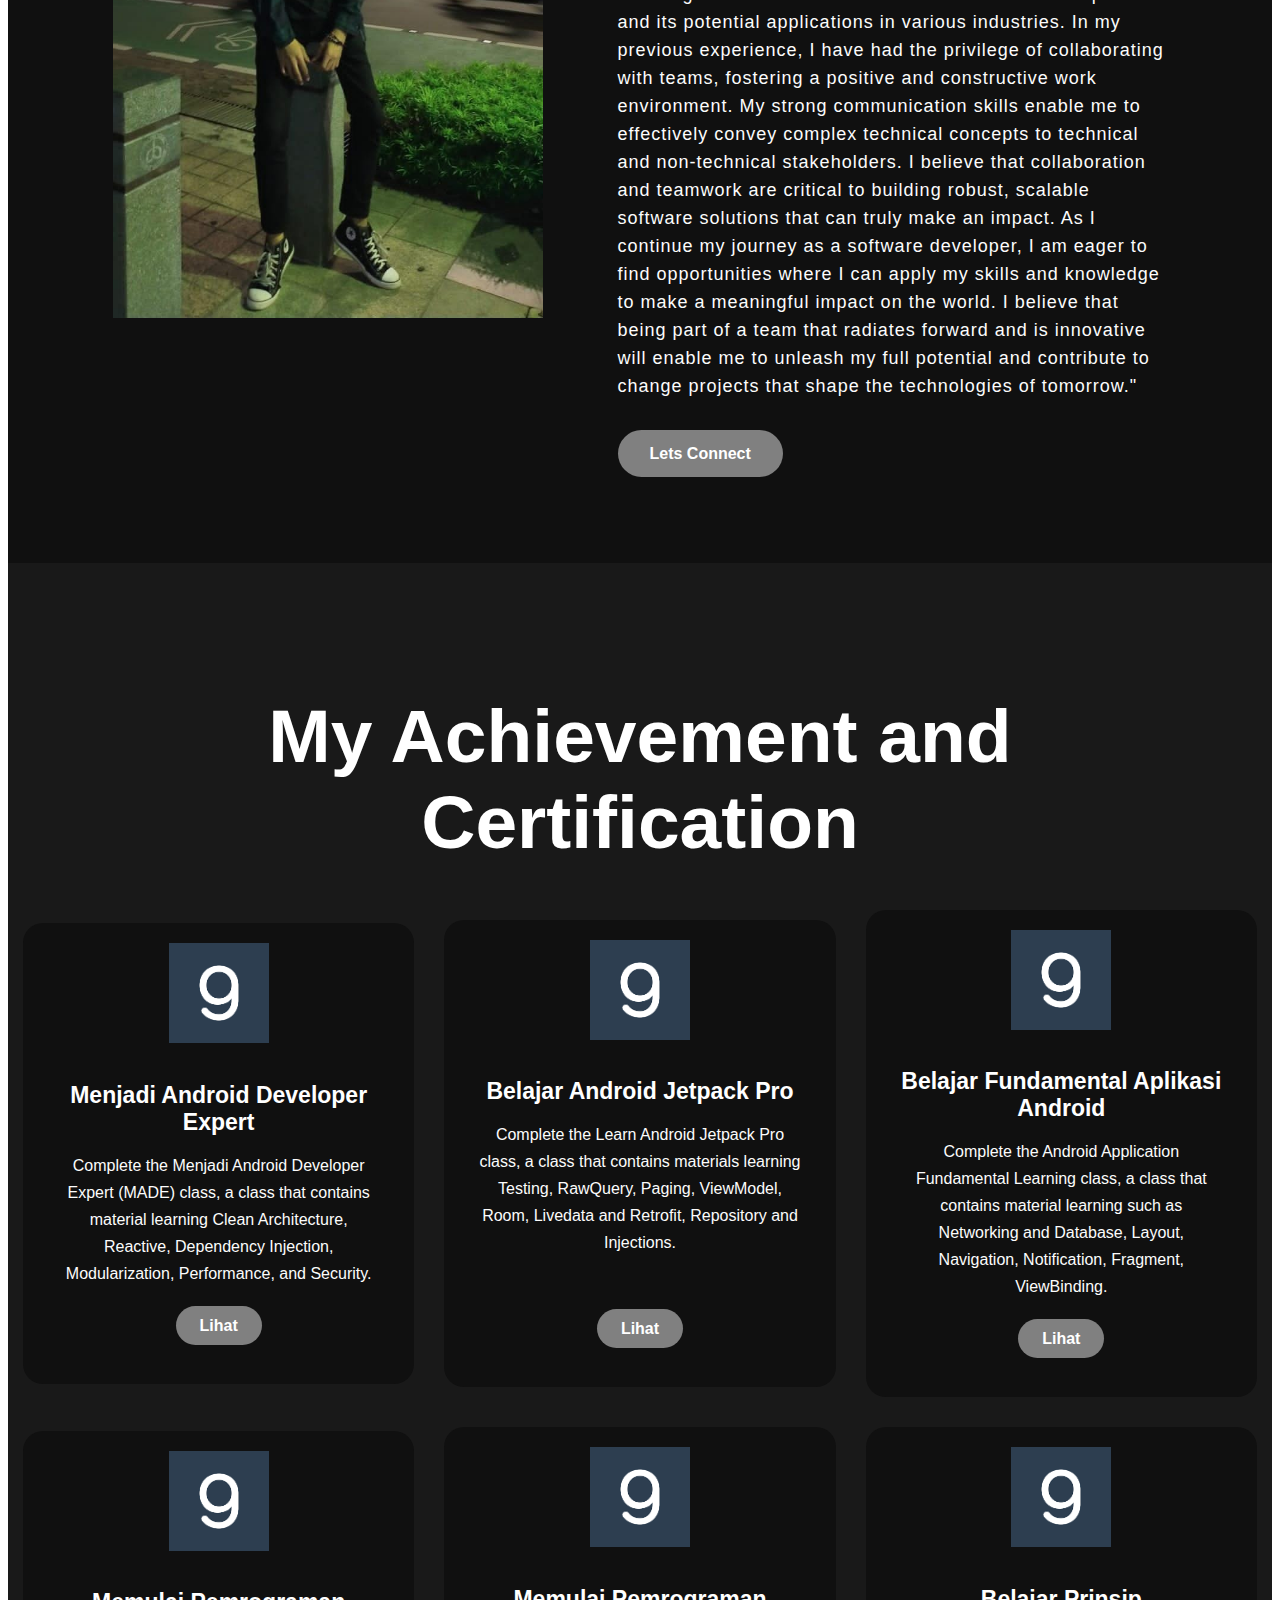
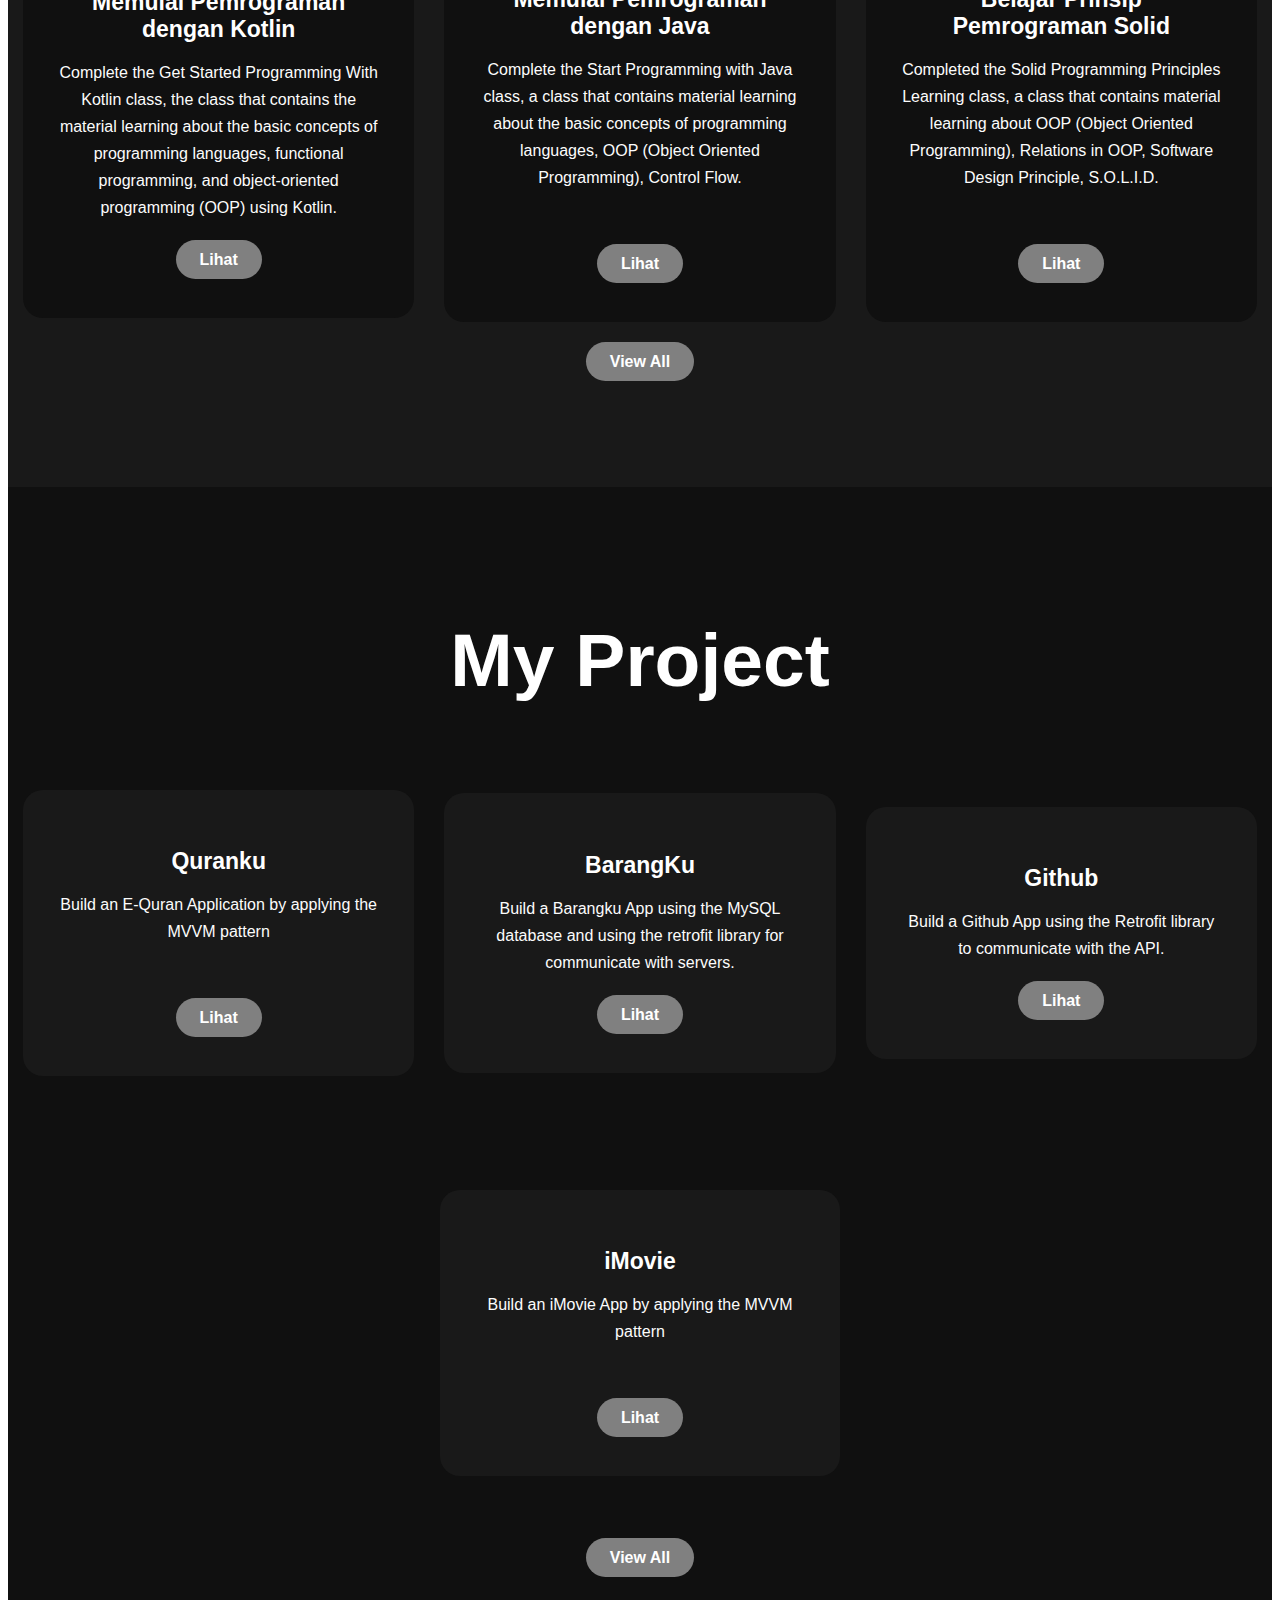
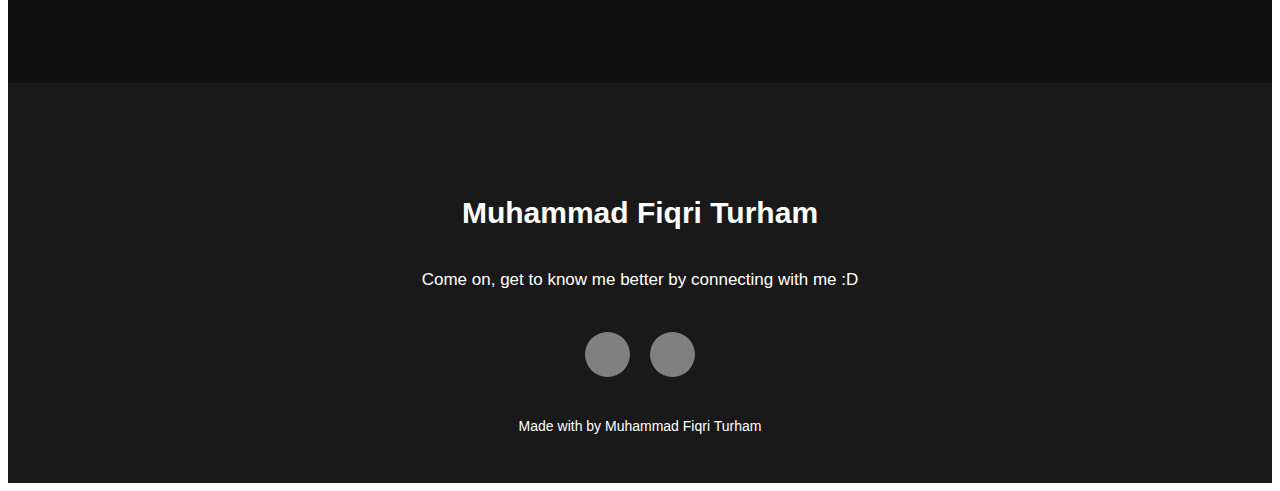
==== commit b904b115: "Update index.html" ====
--- a/index.html
+++ b/index.html
@@ -54,15 +54,6 @@
                     collaboration and teamwork are critical to building robust, scalable software solutions that can
                     truly make an impact.
 
-                    I not only focus on technical excellence but also create to create a user-centric software
-                    experience. My attention to detail and understanding of user needs helps me develop intuitive and
-                    easy-to-use interfaces that enhance the overall user experience.
-
-                    In addition to my technical abilities, I also value personal growth and spend time investing in my
-                    well-being. Engaging regularly in activities such as reading tech blogs, attending webinars, and
-                    participating in hackathons not only keeps me up to date, but also allows me to connect with a
-                    vibrant tech community.
-
                     As I continue my journey as a software developer, I am eager to find opportunities where I can apply
                     my skills and knowledge to make a meaningful impact on the world. I believe that being part of a
                     team that radiates forward and is innovative will enable me to unleash my full potential and
@@ -182,7 +173,7 @@
 
         <p style="text-align:center;">
             <a class="button-more-certification" href="https://www.dicoding.com/certificates/N9ZOEOK1DXG5">
-                Lihat Semua</a>
+                View All</a>
         </p>
     </div>
 
@@ -196,7 +187,7 @@
                 <i class="fa-solid fa-book-quran"></i>
                 <h5>Quranku</h5>
                 <div class="pra">
-                    <p>Membuat Aplikasi E-Quran dengan menerapkan MVVM pattern
+                    <p>Build an E-Quran Application by applying the MVVM pattern
                     </p>
                     </br>
                     <p style="text-align:center;">
@@ -257,9 +248,7 @@
 
     <footer>
         <p>Muhammad Fiqri Turham</p>
-        <p>If the saying goes "You don't know then you don't love"
-            </br>
-            Come on, get to know me better by connecting with me :D</p>
+        <p>Come on, get to know me better by connecting with me :D</p>
         <div class="social" id="contact">
             <a href="https://www.linkedin.com/in/muhammad-fiqri-turham-00a601222/"><i
                     class="fa-brands fa-linkedin"></i></a>
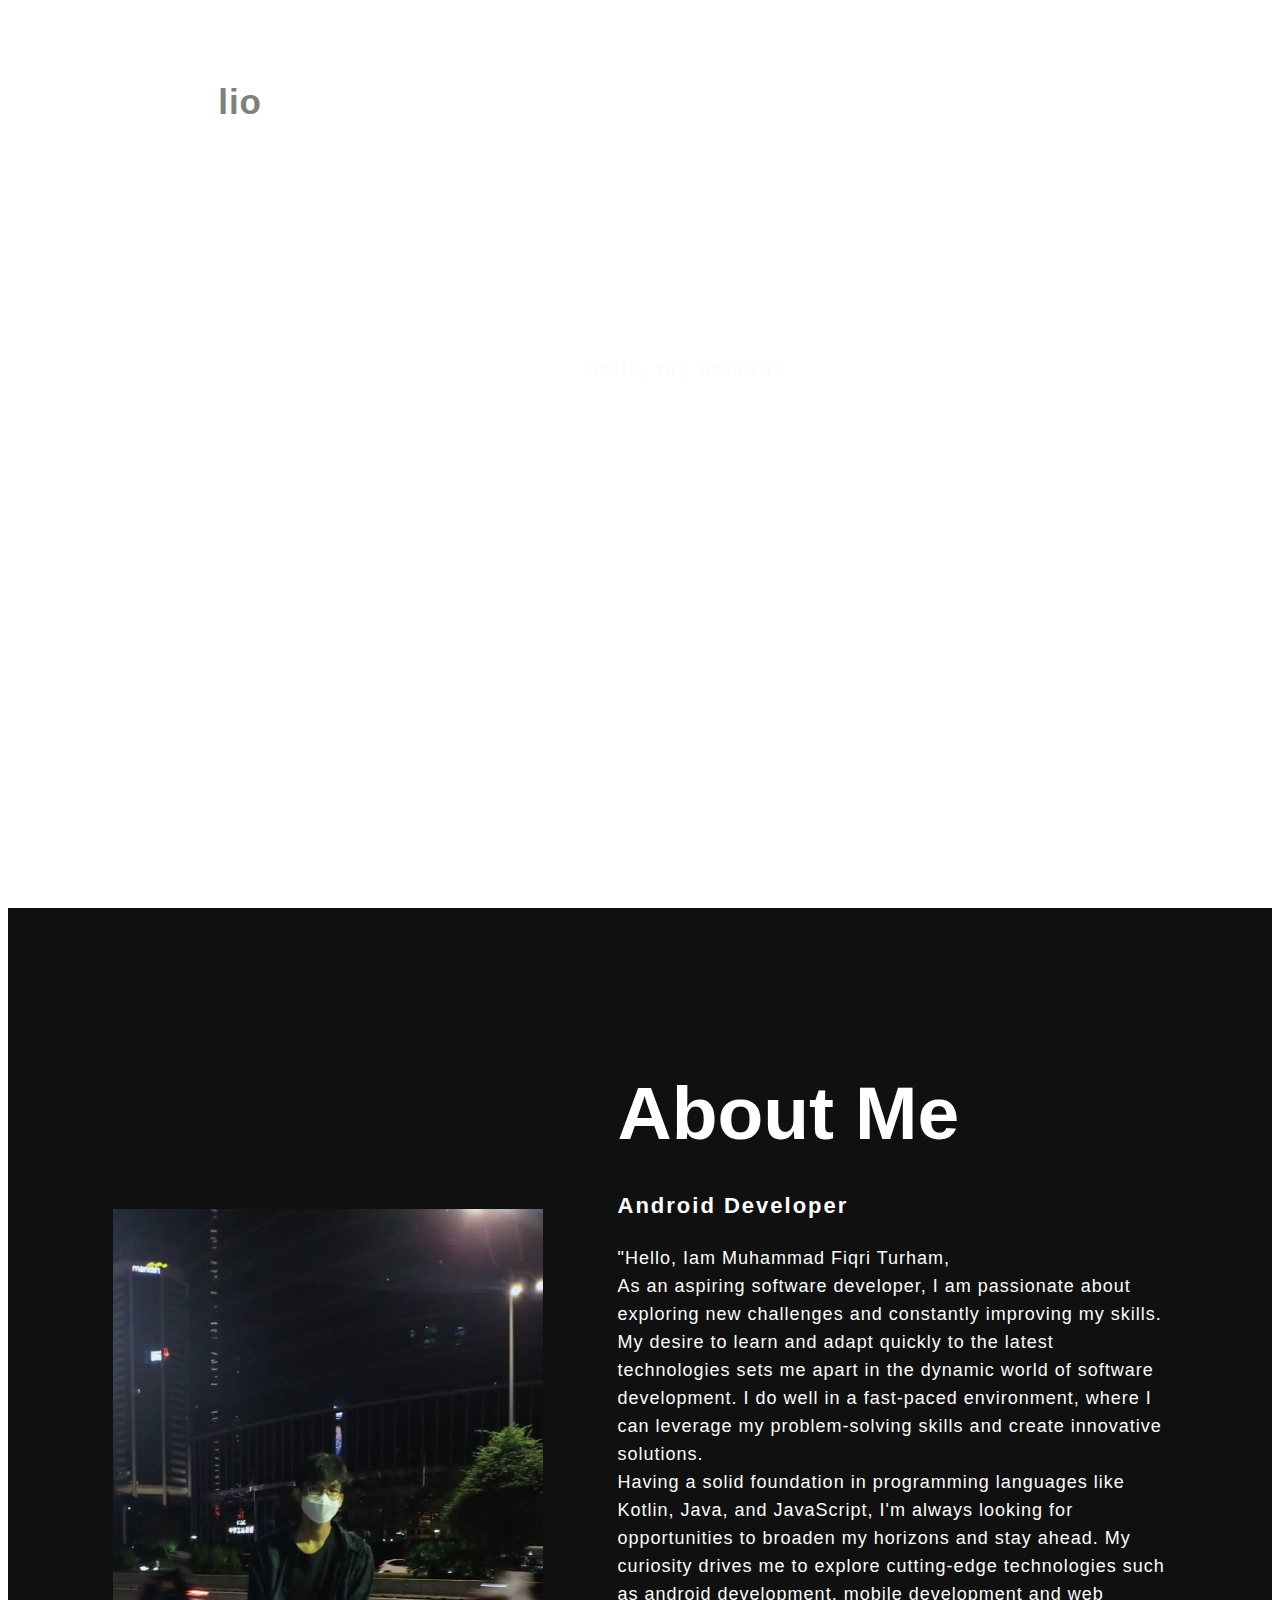
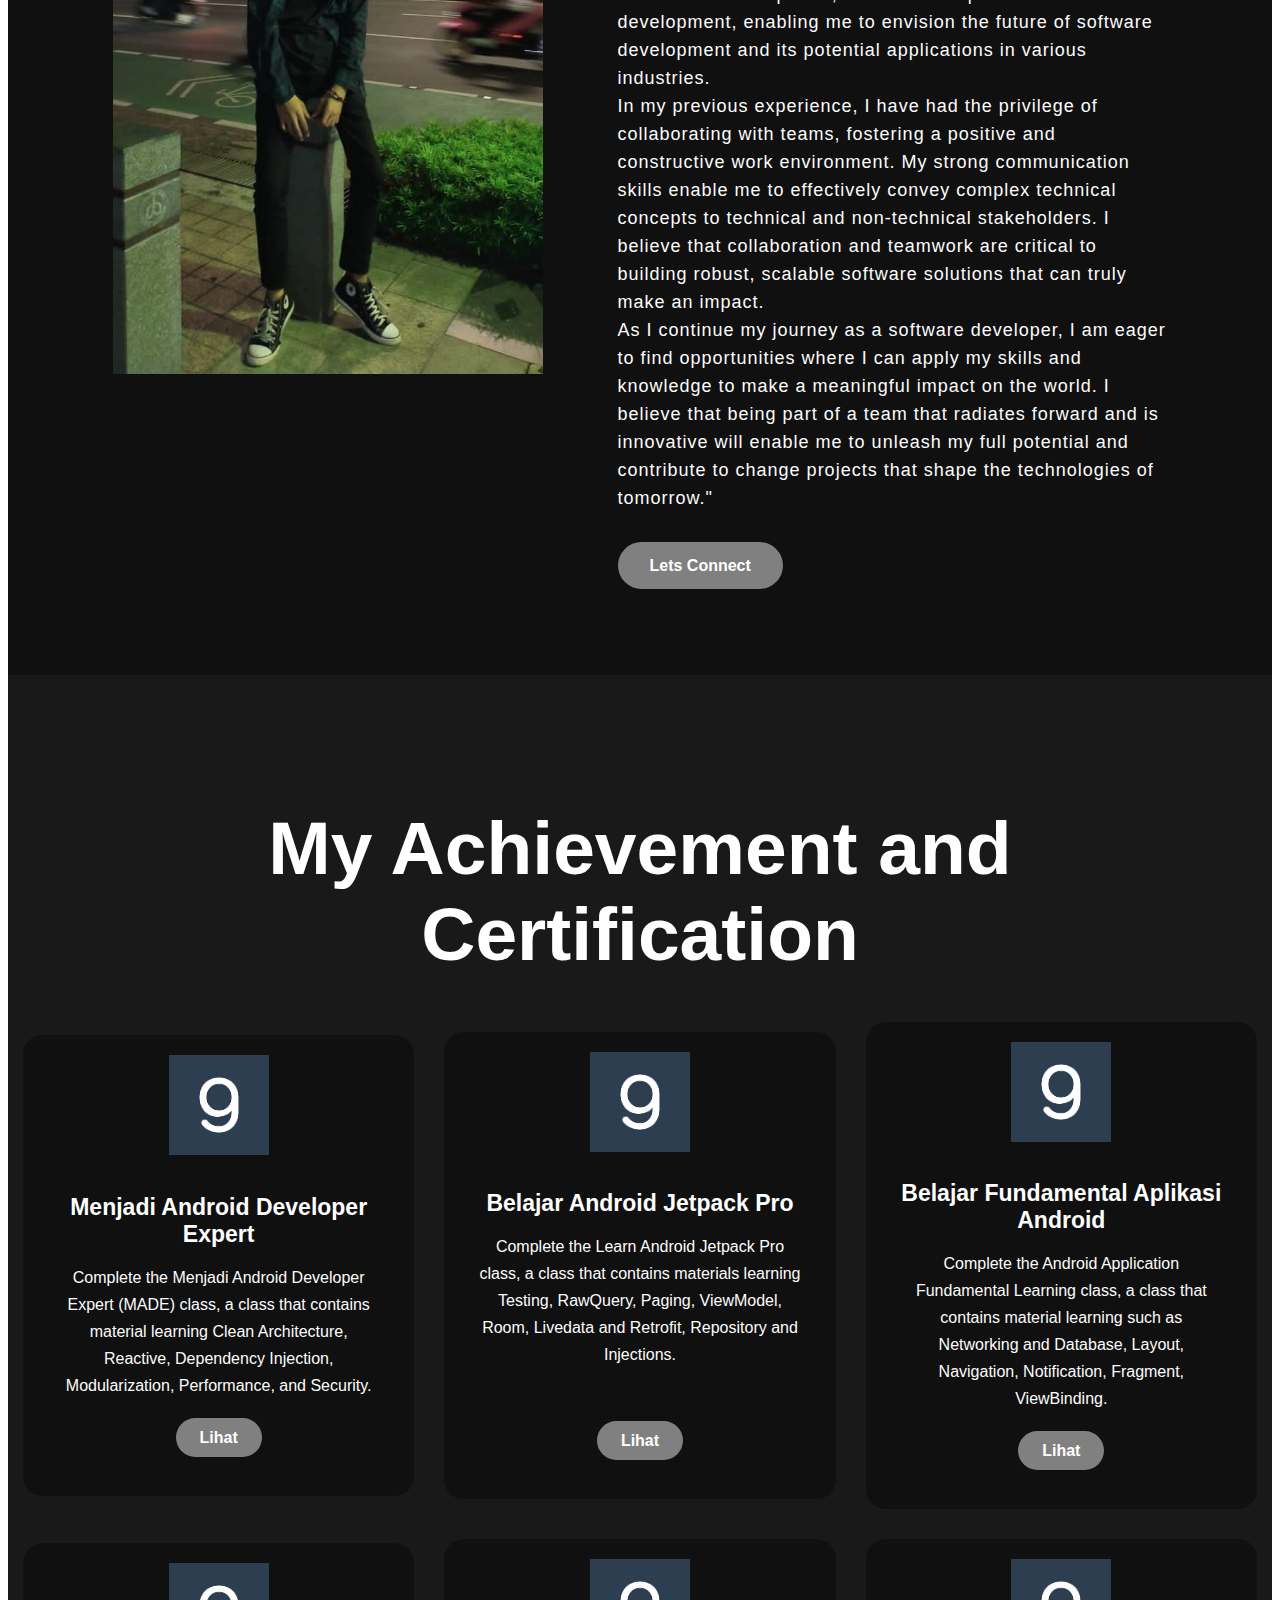
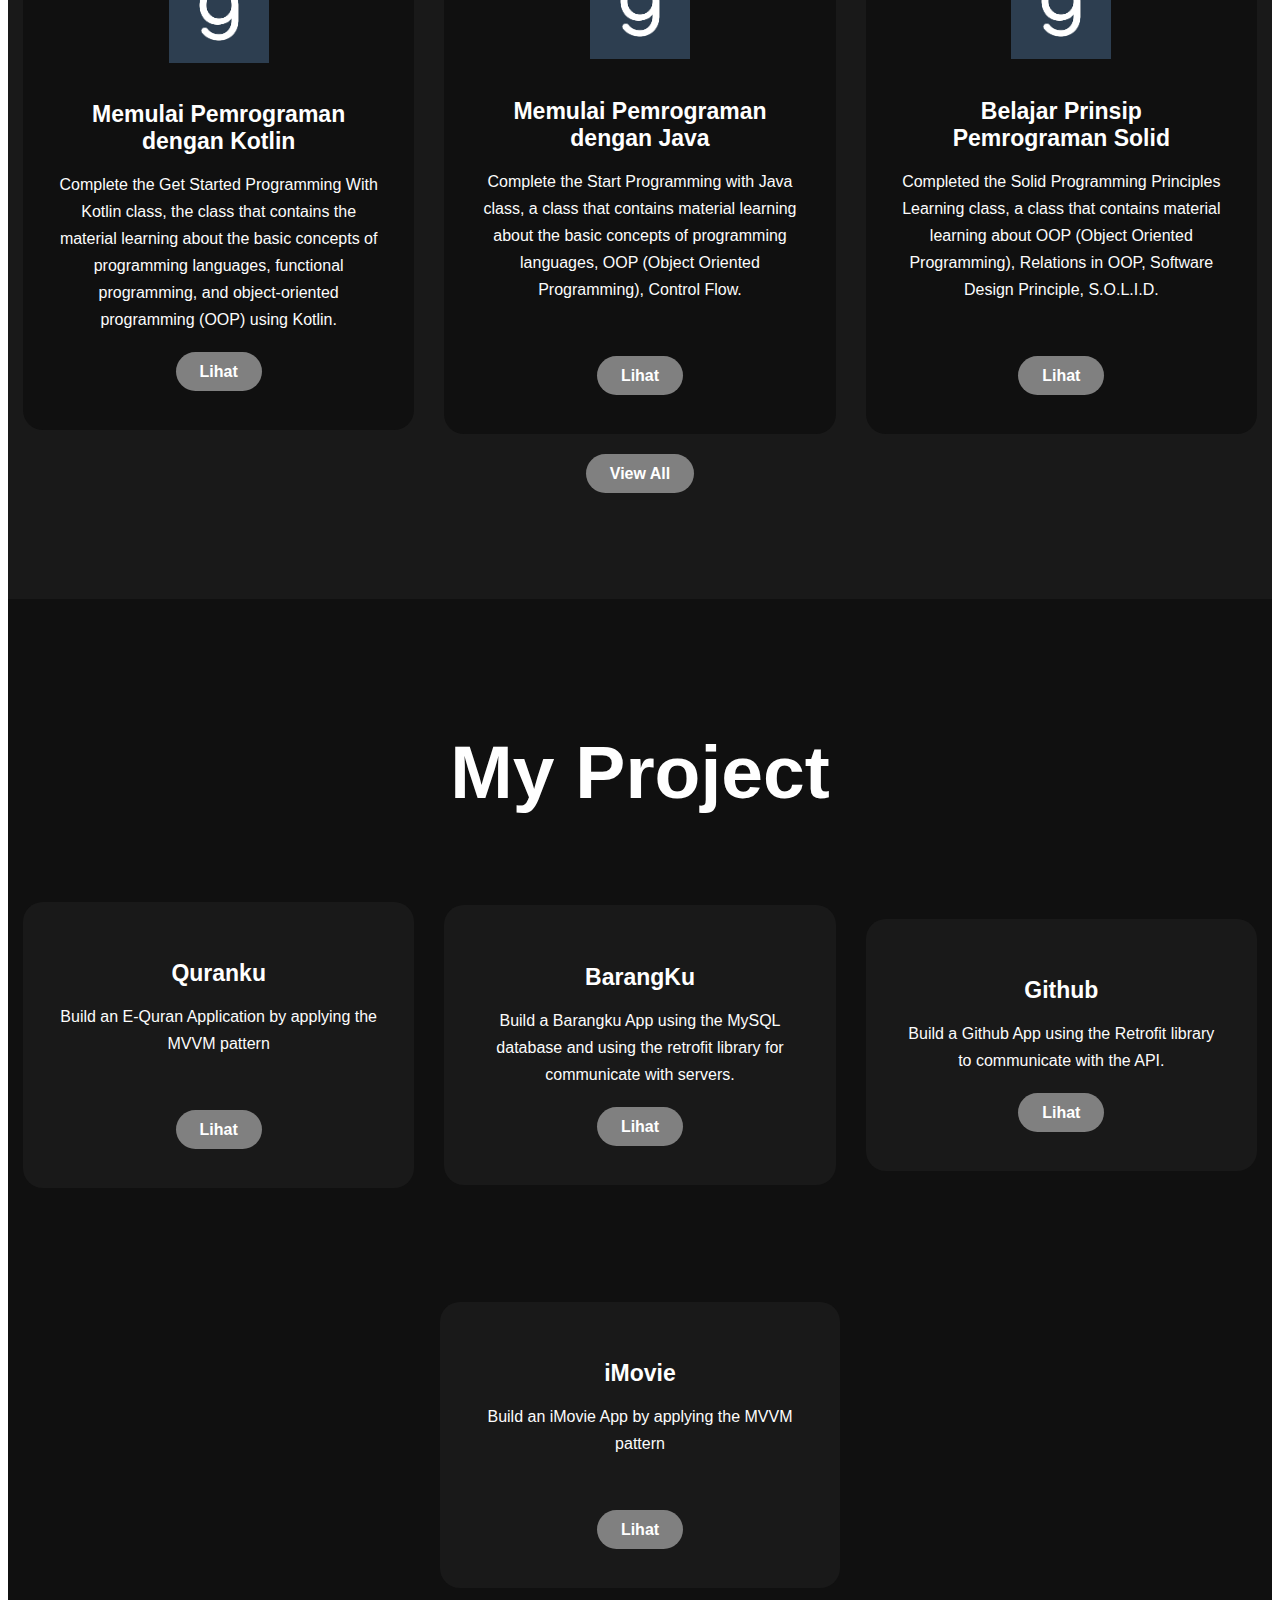
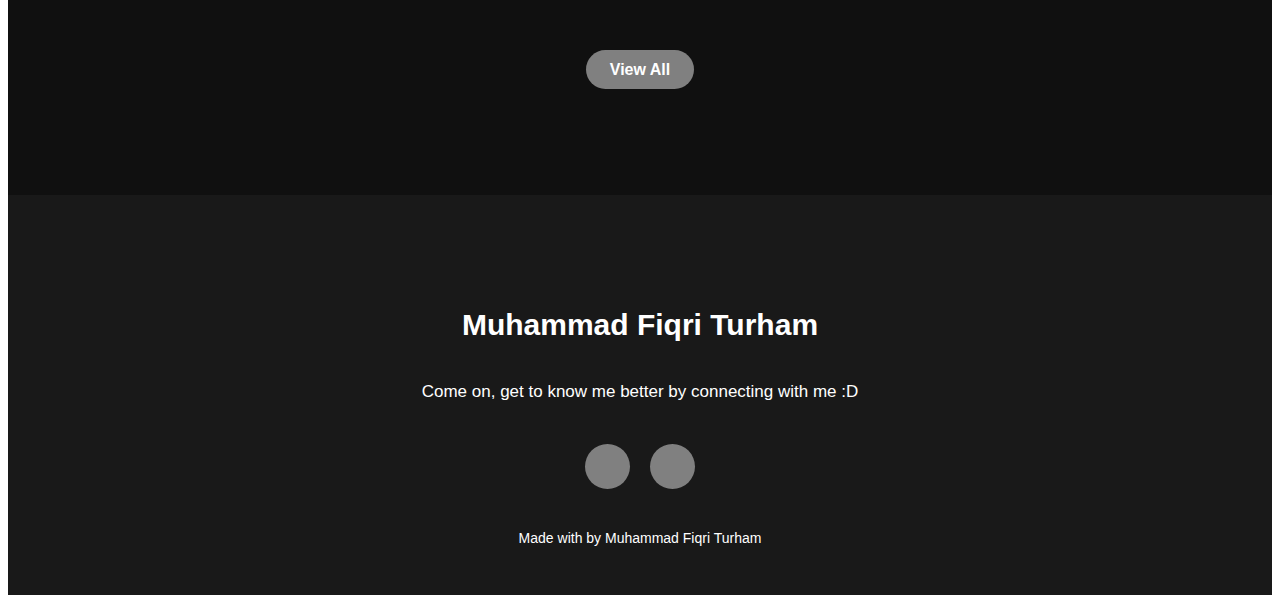
==== commit acfd4d6a: "Update index.html" ====
--- a/index.html
+++ b/index.html
@@ -36,24 +36,24 @@
                 <h2>About Me</h2>
                 <h5>Android Developer</h5>
                 <p>"Hello, Iam Muhammad Fiqri Turham,
-
+            </br>
                     As an aspiring software developer, I am passionate about exploring new challenges and constantly
                     improving my skills. My desire to learn and adapt quickly to the latest technologies sets me apart
                     in the dynamic world of software development. I do well in a fast-paced environment, where I can
                     leverage my problem-solving skills and create innovative solutions.
-
+           </br>
                     Having a solid foundation in programming languages ​​like Kotlin, Java, and JavaScript, I'm always
                     looking for opportunities to broaden my horizons and stay ahead. My curiosity drives me to explore
                     cutting-edge technologies such as android development, mobile development and web development,
                     enabling me to envision the future of software development and its potential applications in various
                     industries.
-
+           </br>
                     In my previous experience, I have had the privilege of collaborating with teams, fostering a
                     positive and constructive work environment. My strong communication skills enable me to effectively
                     convey complex technical concepts to technical and non-technical stakeholders. I believe that
                     collaboration and teamwork are critical to building robust, scalable software solutions that can
                     truly make an impact.
-
+           </br>
                     As I continue my journey as a software developer, I am eager to find opportunities where I can apply
                     my skills and knowledge to make a meaningful impact on the world. I believe that being part of a
                     team that radiates forward and is innovative will enable me to unleash my full potential and
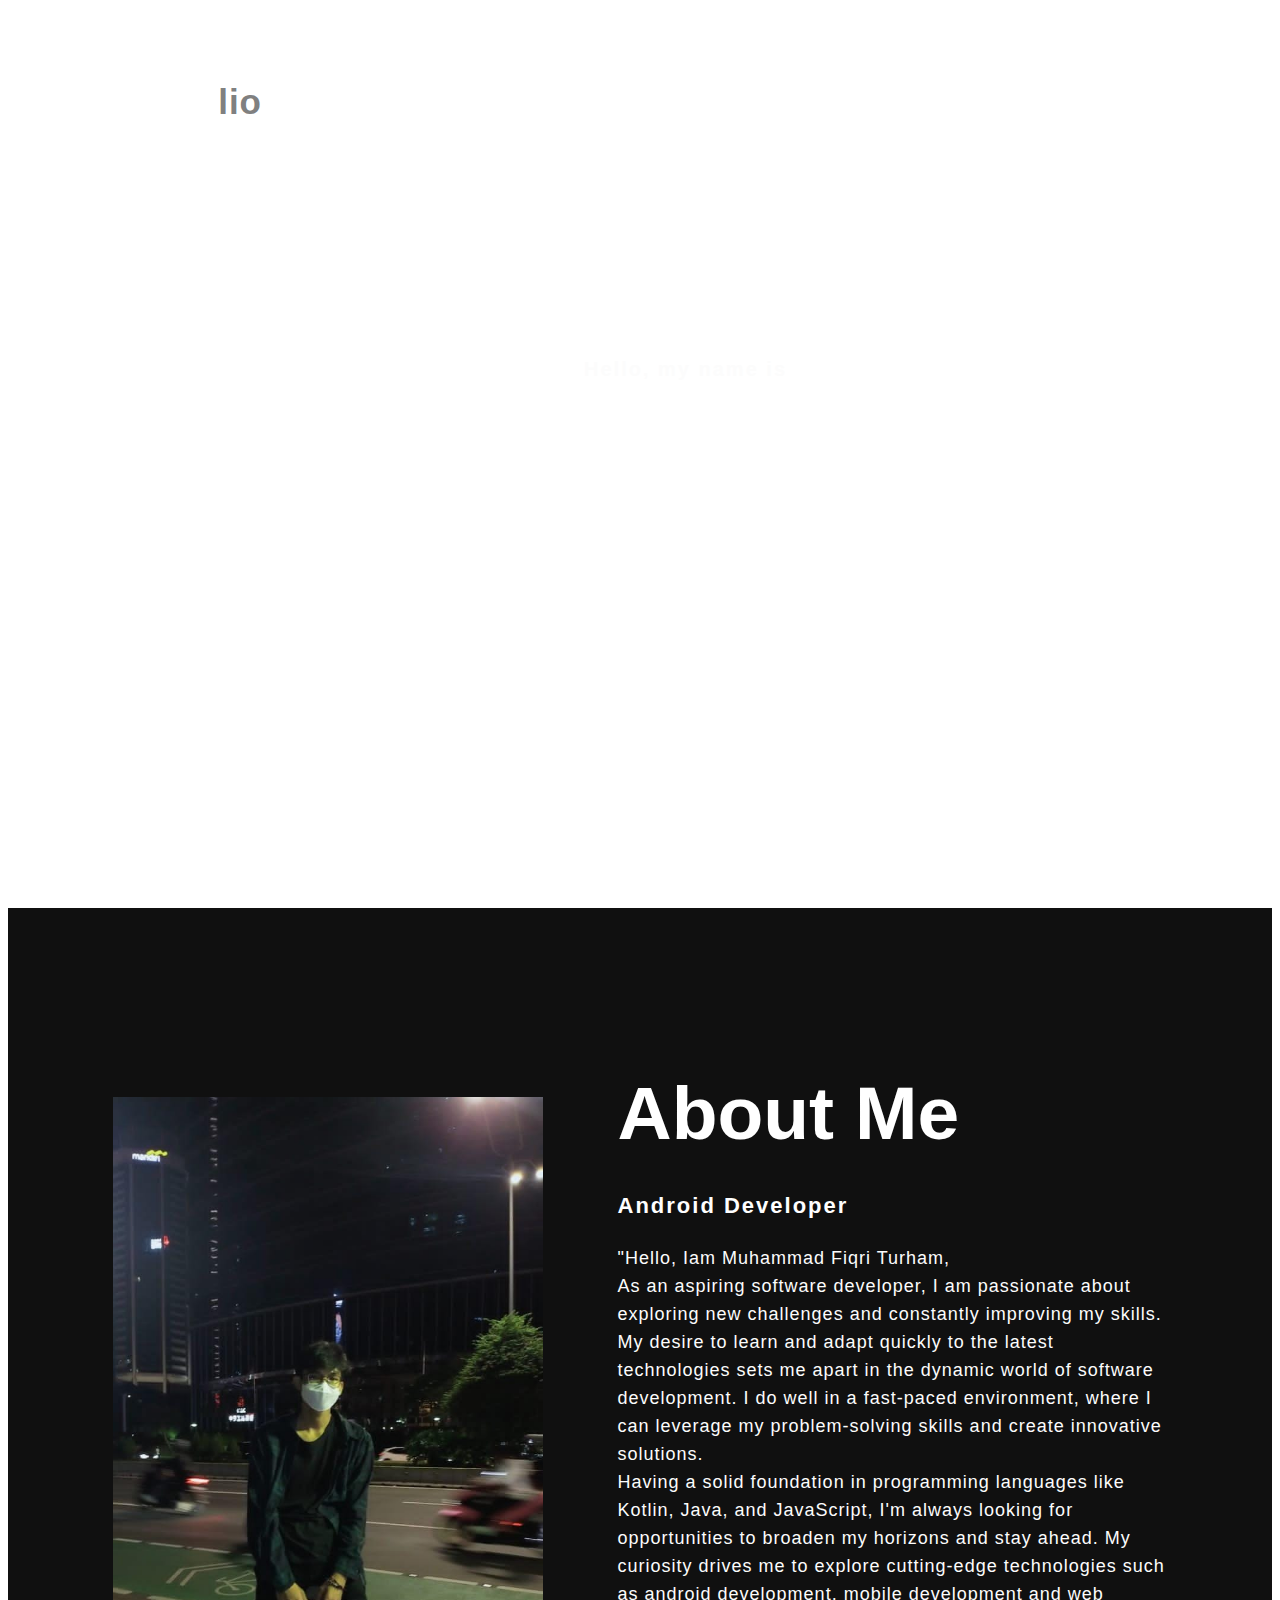
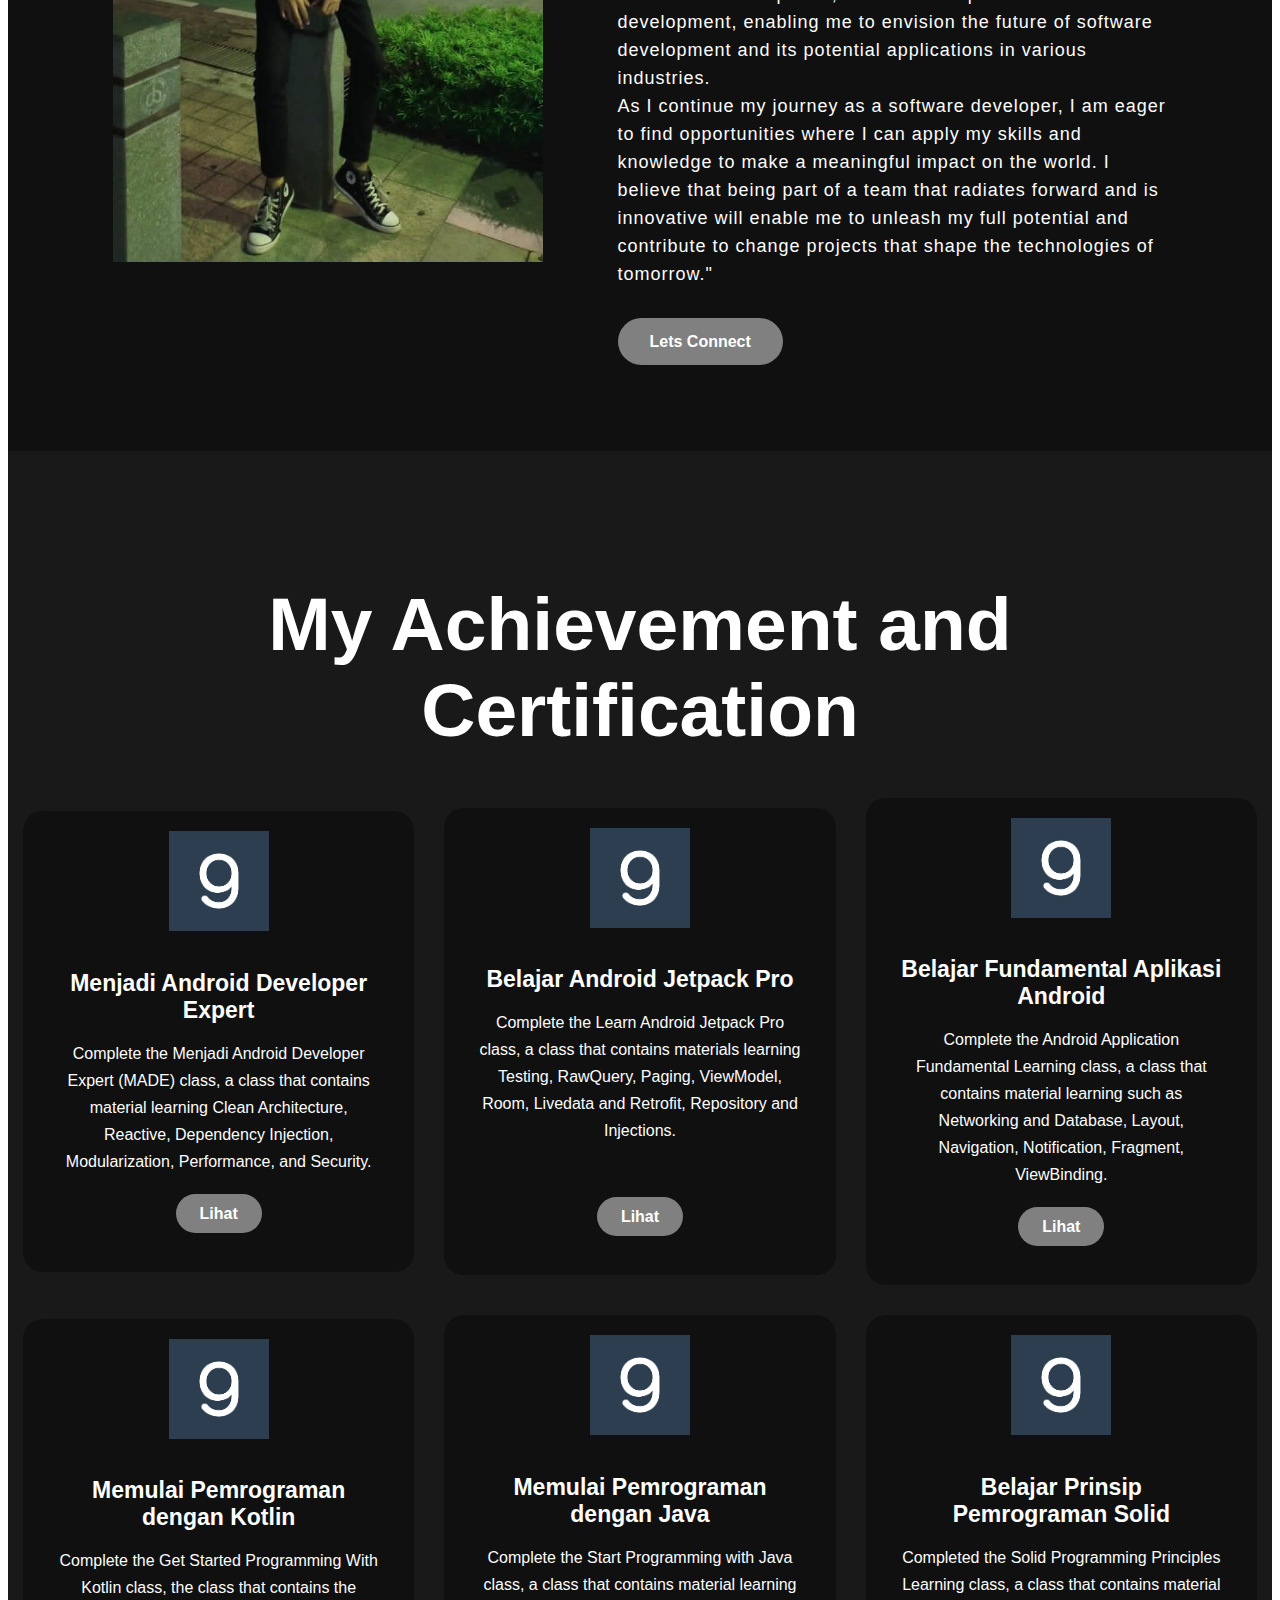
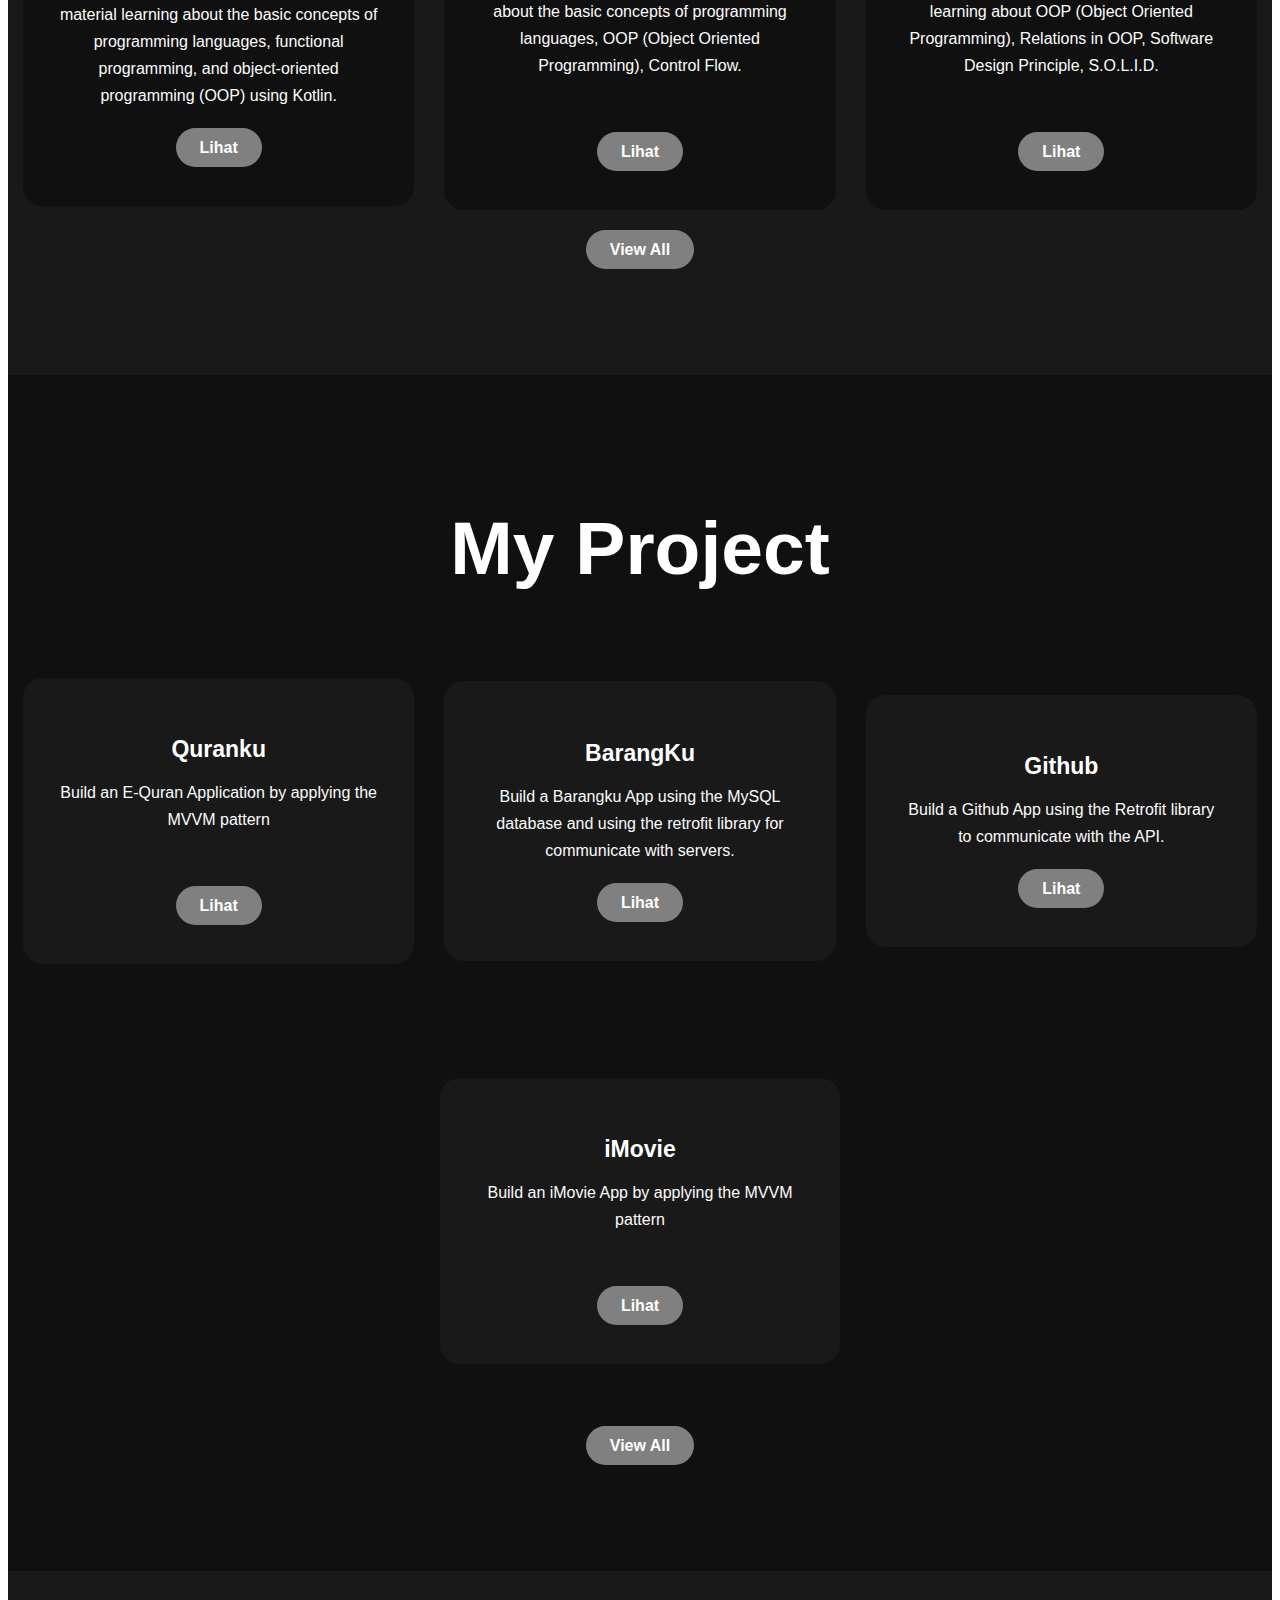
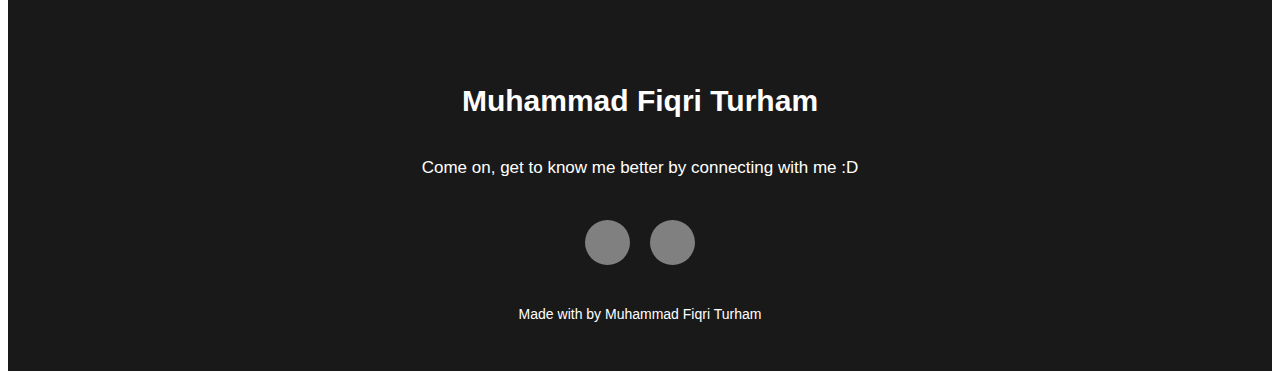
==== commit d5abf2a3: "Update index.html" ====
--- a/index.html
+++ b/index.html
@@ -37,27 +37,11 @@
                 <h5>Android Developer</h5>
                 <p>"Hello, Iam Muhammad Fiqri Turham,
             </br>
-                    As an aspiring software developer, I am passionate about exploring new challenges and constantly
-                    improving my skills. My desire to learn and adapt quickly to the latest technologies sets me apart
-                    in the dynamic world of software development. I do well in a fast-paced environment, where I can
-                    leverage my problem-solving skills and create innovative solutions.
+                    As an aspiring software developer, I am passionate about exploring new challenges and constantly improving my skills. My desire to learn and adapt quickly to the latest technologies sets me apart in the dynamic world of software development. I do well in a fast-paced environment, where I can leverage my problem-solving skills and create innovative solutions.
            </br>
-                    Having a solid foundation in programming languages ​​like Kotlin, Java, and JavaScript, I'm always
-                    looking for opportunities to broaden my horizons and stay ahead. My curiosity drives me to explore
-                    cutting-edge technologies such as android development, mobile development and web development,
-                    enabling me to envision the future of software development and its potential applications in various
-                    industries.
+                    Having a solid foundation in programming languages ​​like Kotlin, Java, and JavaScript, I'm always looking for opportunities to broaden my horizons and stay ahead. My curiosity drives me to explore cutting-edge technologies such as android development, mobile development and web development, enabling me to envision the future of software development and its potential applications in various industries.
            </br>
-                    In my previous experience, I have had the privilege of collaborating with teams, fostering a
-                    positive and constructive work environment. My strong communication skills enable me to effectively
-                    convey complex technical concepts to technical and non-technical stakeholders. I believe that
-                    collaboration and teamwork are critical to building robust, scalable software solutions that can
-                    truly make an impact.
-           </br>
-                    As I continue my journey as a software developer, I am eager to find opportunities where I can apply
-                    my skills and knowledge to make a meaningful impact on the world. I believe that being part of a
-                    team that radiates forward and is innovative will enable me to unleash my full potential and
-                    contribute to change projects that shape the technologies of tomorrow."</p>
+                    As I continue my journey as a software developer, I am eager to find opportunities where I can apply my skills and knowledge to make a meaningful impact on the world. I believe that being part of a team that radiates forward and is innovative will enable me to unleash my full potential and contribute to change projects that shape the technologies of tomorrow."</p>
                 <a href="https://www.linkedin.com/in/muhammad-fiqri-turham-00a601222/">Lets
                     Connect</a>
             </div>
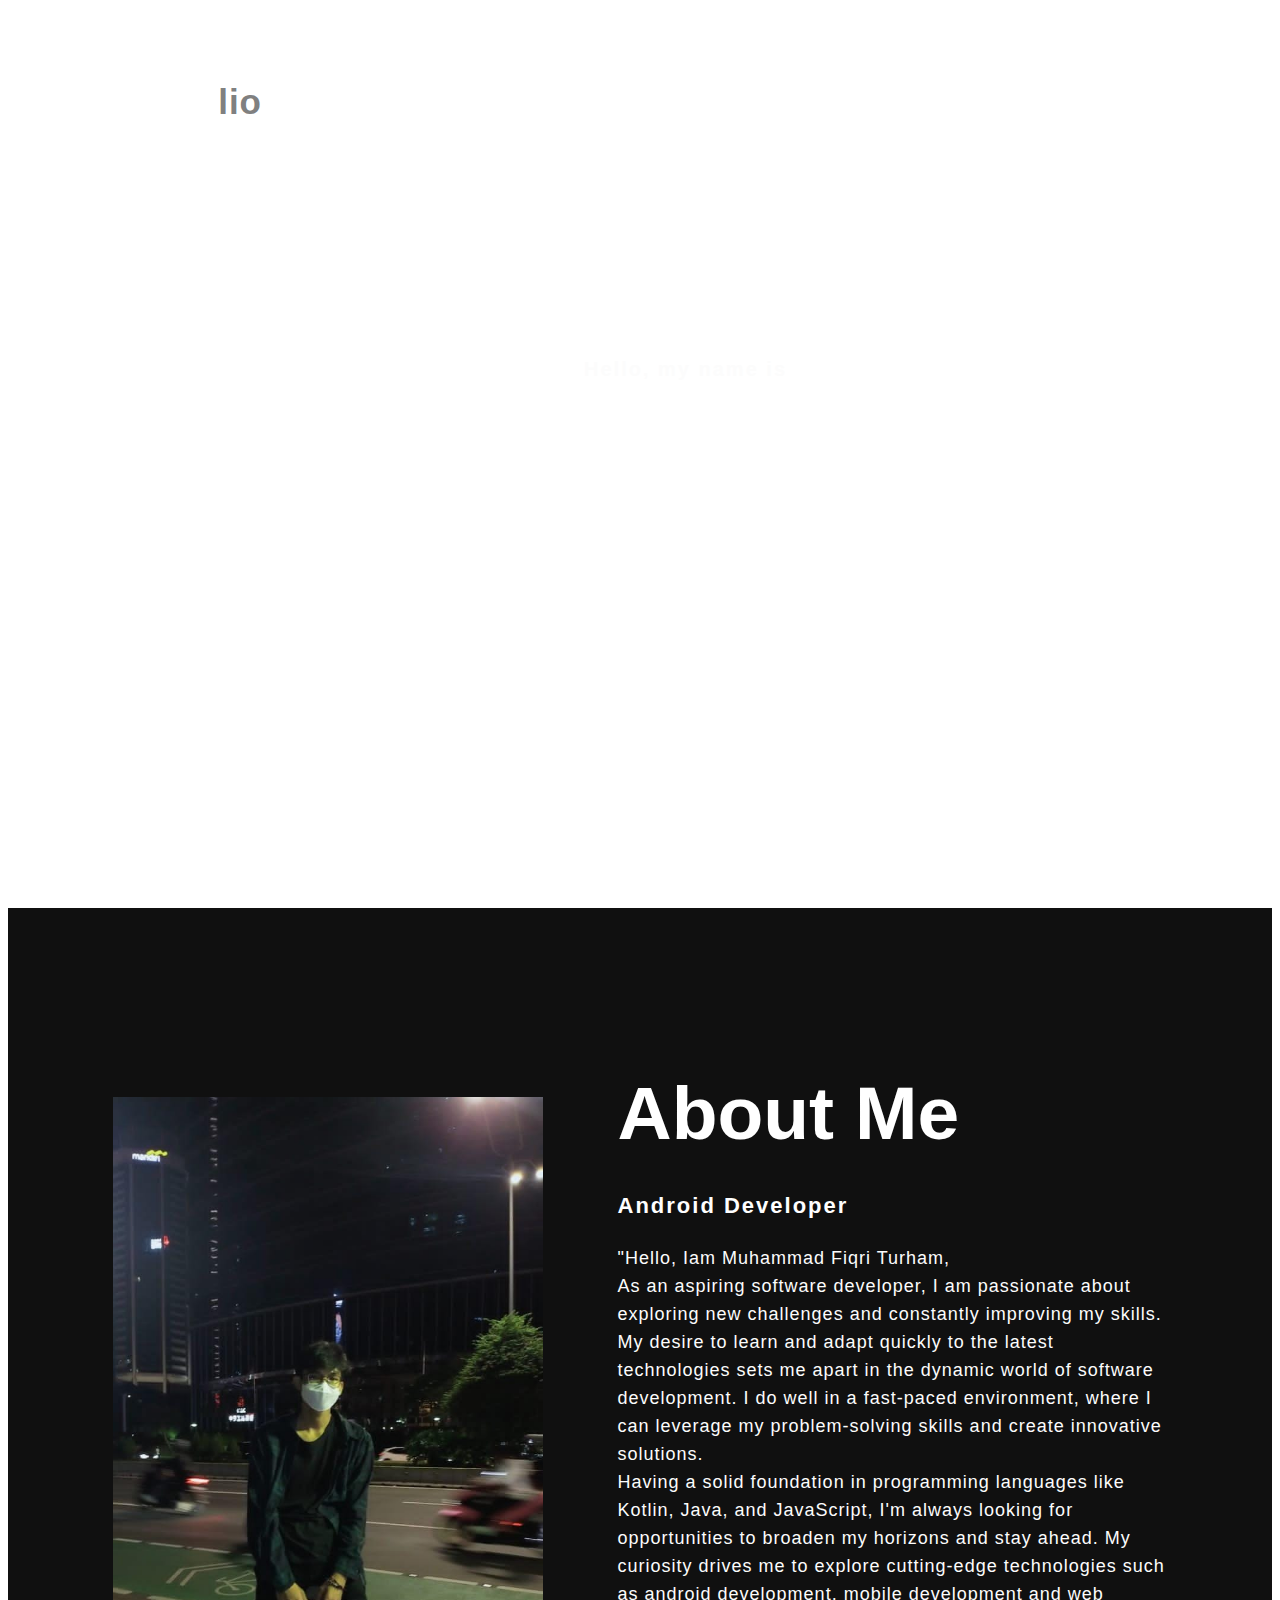
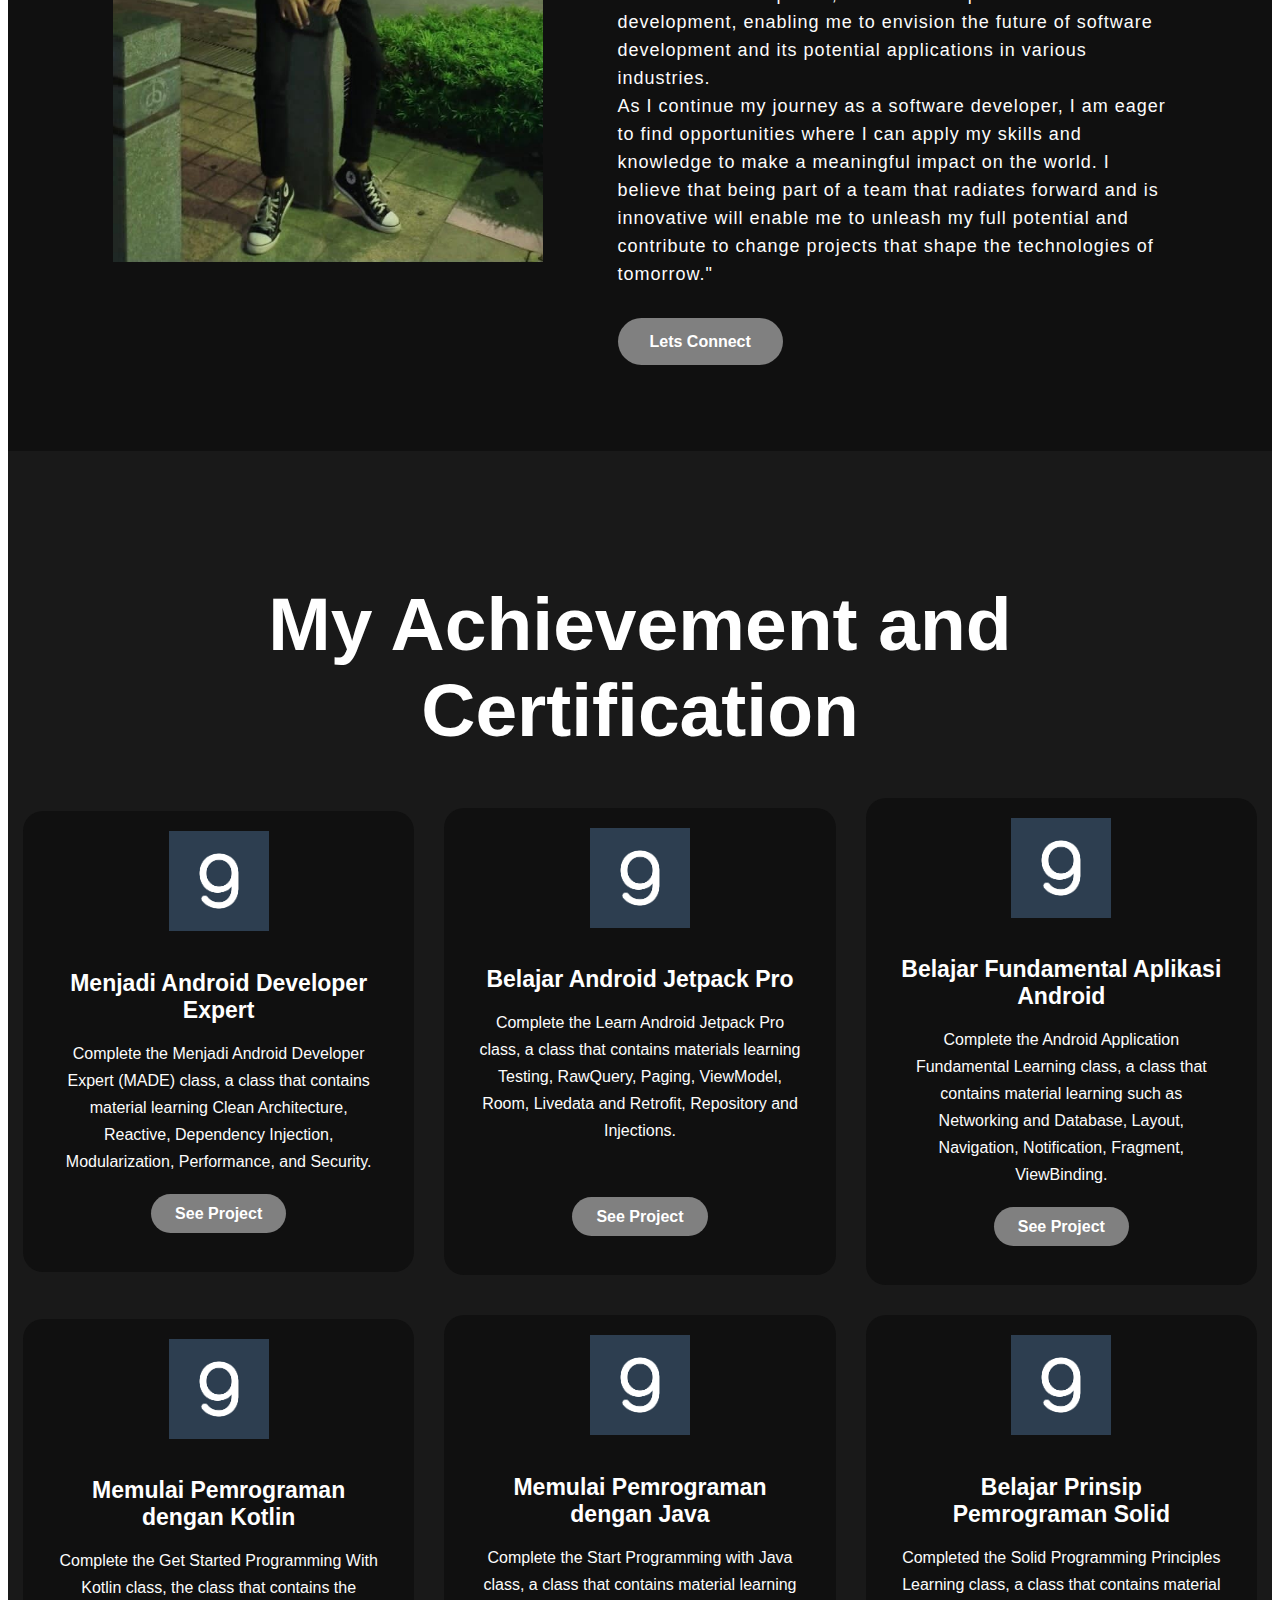
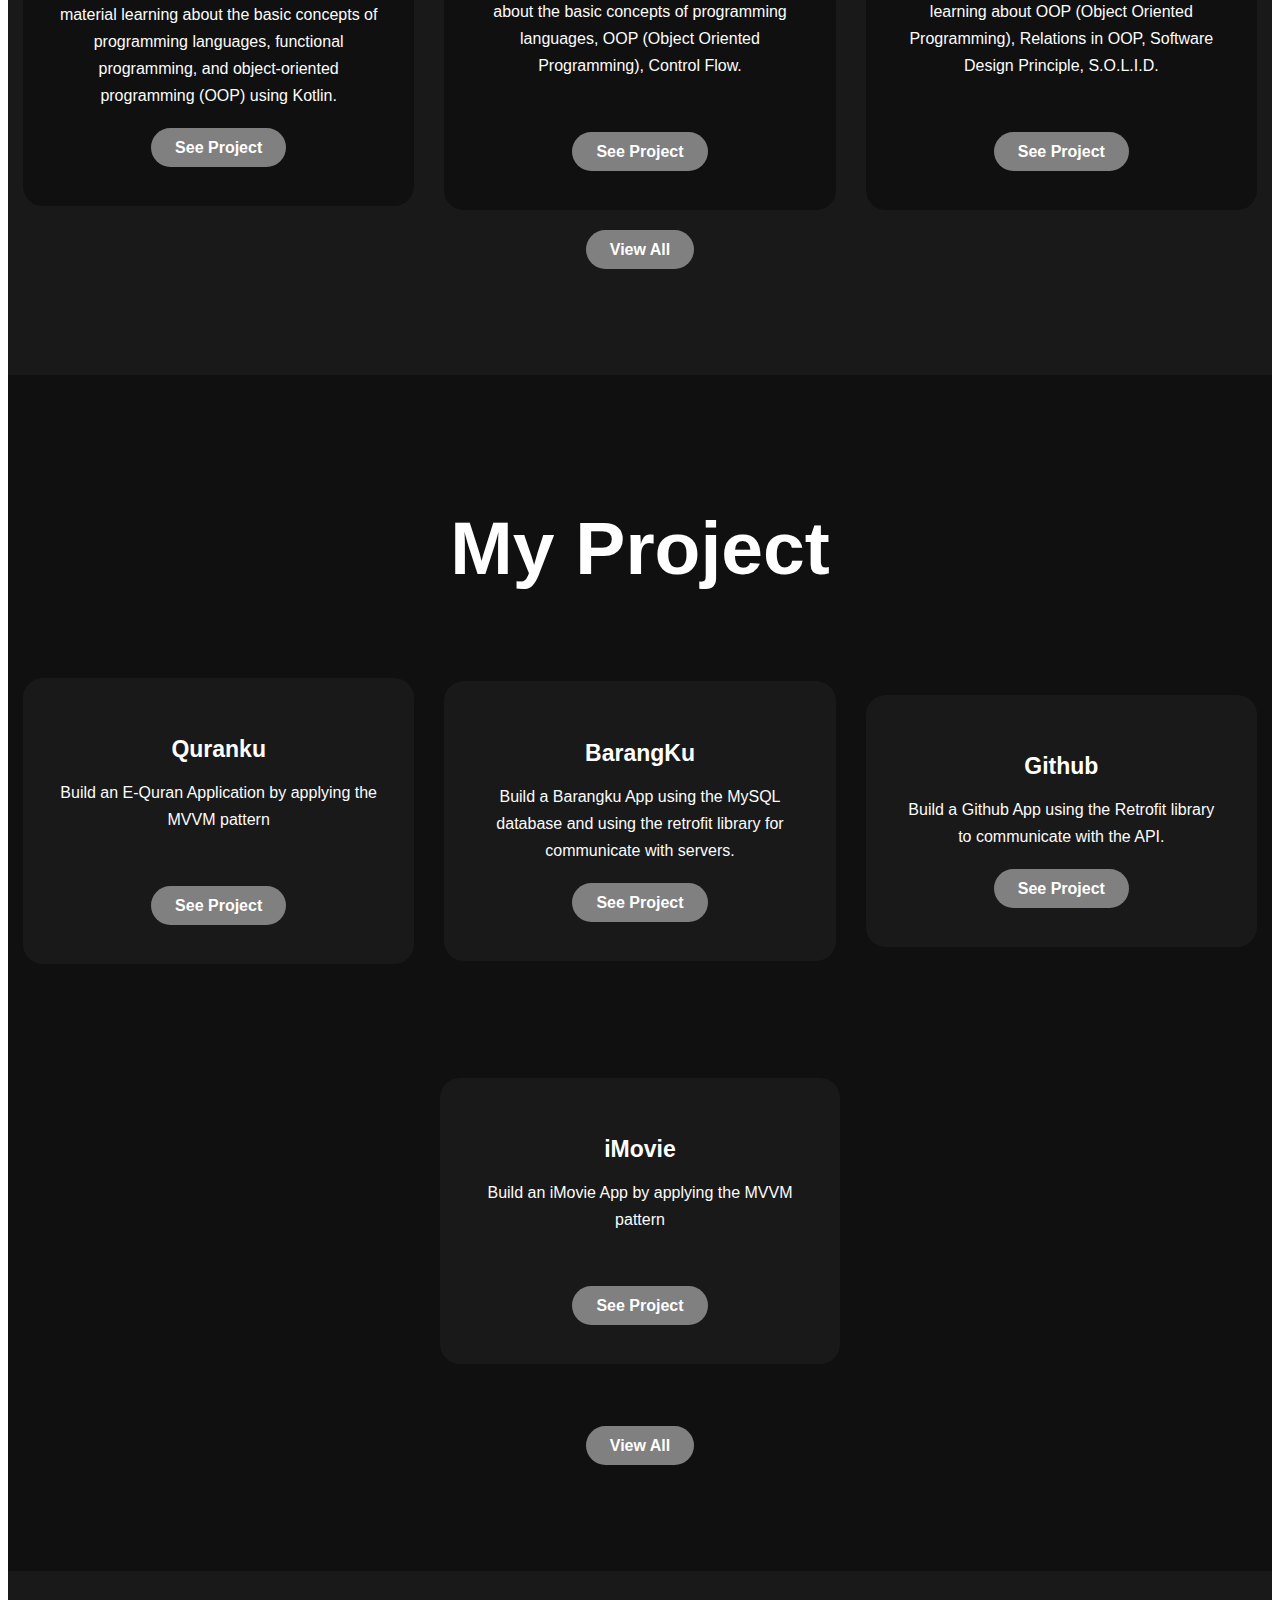
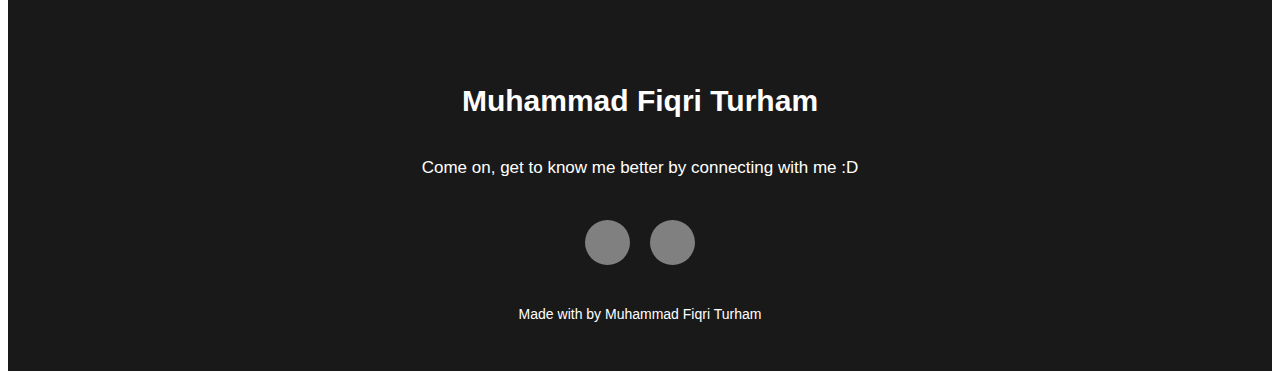
==== commit 8985189e: "Update index.html" ====
--- a/index.html
+++ b/index.html
@@ -63,7 +63,7 @@
                         learning Clean Architecture, Reactive, Dependency Injection, Modularization, Performance,
                         and Security.</p>
                     <p style="text-align:center;">
-                        <a class="button" href="https://www.dicoding.com/certificates/N9ZO77J50ZG5">Lihat</a>
+                        <a class="button" href="https://www.dicoding.com/certificates/N9ZO77J50ZG5">See Project</a>
                     </p>
                 </div>
             </div>
@@ -81,7 +81,7 @@
 
 
                     <p style="text-align:center;">
-                        <a class="button" href="https://www.dicoding.com/certificates/4EXG6JN6EZRL">Lihat</a>
+                        <a class="button" href="https://www.dicoding.com/certificates/4EXG6JN6EZRL">See Project</a>
                     </p>
                 </div>
             </div>
@@ -96,7 +96,7 @@
                     </p>
 
                     <p style="text-align:center;">
-                        <a class="button" href="https://www.dicoding.com/certificates/GRX5KWD3KZ0M">Lihat</a>
+                        <a class="button" href="https://www.dicoding.com/certificates/GRX5KWD3KZ0M">See Project</a>
                     </p>
                 </div>
             </div>
@@ -116,7 +116,7 @@
                     </p>
 
                     <p style="text-align:center;">
-                        <a class="button" href="https://www.dicoding.com/certificates/98XWKL9RJXM3">Lihat</a>
+                        <a class="button" href="https://www.dicoding.com/certificates/98XWKL9RJXM3">See Project</a>
                     </p>
                 </div>
             </div>
@@ -133,7 +133,7 @@
                     </p>
                     </br>
                     <p style="text-align:center;">
-                        <a class="button" href="https://www.dicoding.com/certificates/N9ZOEOK1DXG5">Lihat</a>
+                        <a class="button" href="https://www.dicoding.com/certificates/N9ZOEOK1DXG5">See Project</a>
                     </p>
                 </div>
             </div>
@@ -149,7 +149,7 @@
                     </p>
                     </br>
                     <p style="text-align:center;">
-                        <a class="button" href="https://www.dicoding.com/certificates/N9ZOEOK1DXG5">Lihat</a>
+                        <a class="button" href="https://www.dicoding.com/certificates/N9ZOEOK1DXG5">See Project</a>
                     </p>
                 </div>
             </div>
@@ -175,7 +175,7 @@
                     </p>
                     </br>
                     <p style="text-align:center;">
-                        <a class="button" href="https://github.com/fiqriturhamz/QuranKu">Lihat</a>
+                        <a class="button" href="https://github.com/fiqriturhamz/QuranKu">See Project</a>
                     </p>
                 </div>
             </div>
@@ -188,7 +188,7 @@
                     <p>Build a Barangku App using the MySQL database and using the retrofit library for
                         communicate with servers.</p>
                     <p style="text-align:center;"><a class="button"
-                            href="https://github.com/fiqriturhamz/Barangkuu">Lihat</a>
+                            href="https://github.com/fiqriturhamz/Barangkuu">See Project</a>
                     </p>
                 </div>
             </div>
@@ -200,7 +200,7 @@
                 <div class="pra">
                     <p>Build a Github App using the Retrofit library to communicate with the API.</p>
                     <p style="text-align:center;"><a class="button"
-                            href="https://github.com/fiqriturhamz/elearning-ui-ux">Lihat</a></p>
+                            href="https://github.com/fiqriturhamz/elearning-ui-ux">See Project</a></p>
                 </div>
             </div>
         </div>
@@ -215,7 +215,7 @@
                     </br>
                     <p style="text-align:center;">
                         <a class="button"
-                            href="https://github.com/fiqriturhamz/Belajar-Android-Jetpack-Pro-Submission-3">Lihat</a>
+                            href="https://github.com/fiqriturhamz/Belajar-Android-Jetpack-Pro-Submission-3">See Project</a>
                     </p>
                 </div>
             </div>
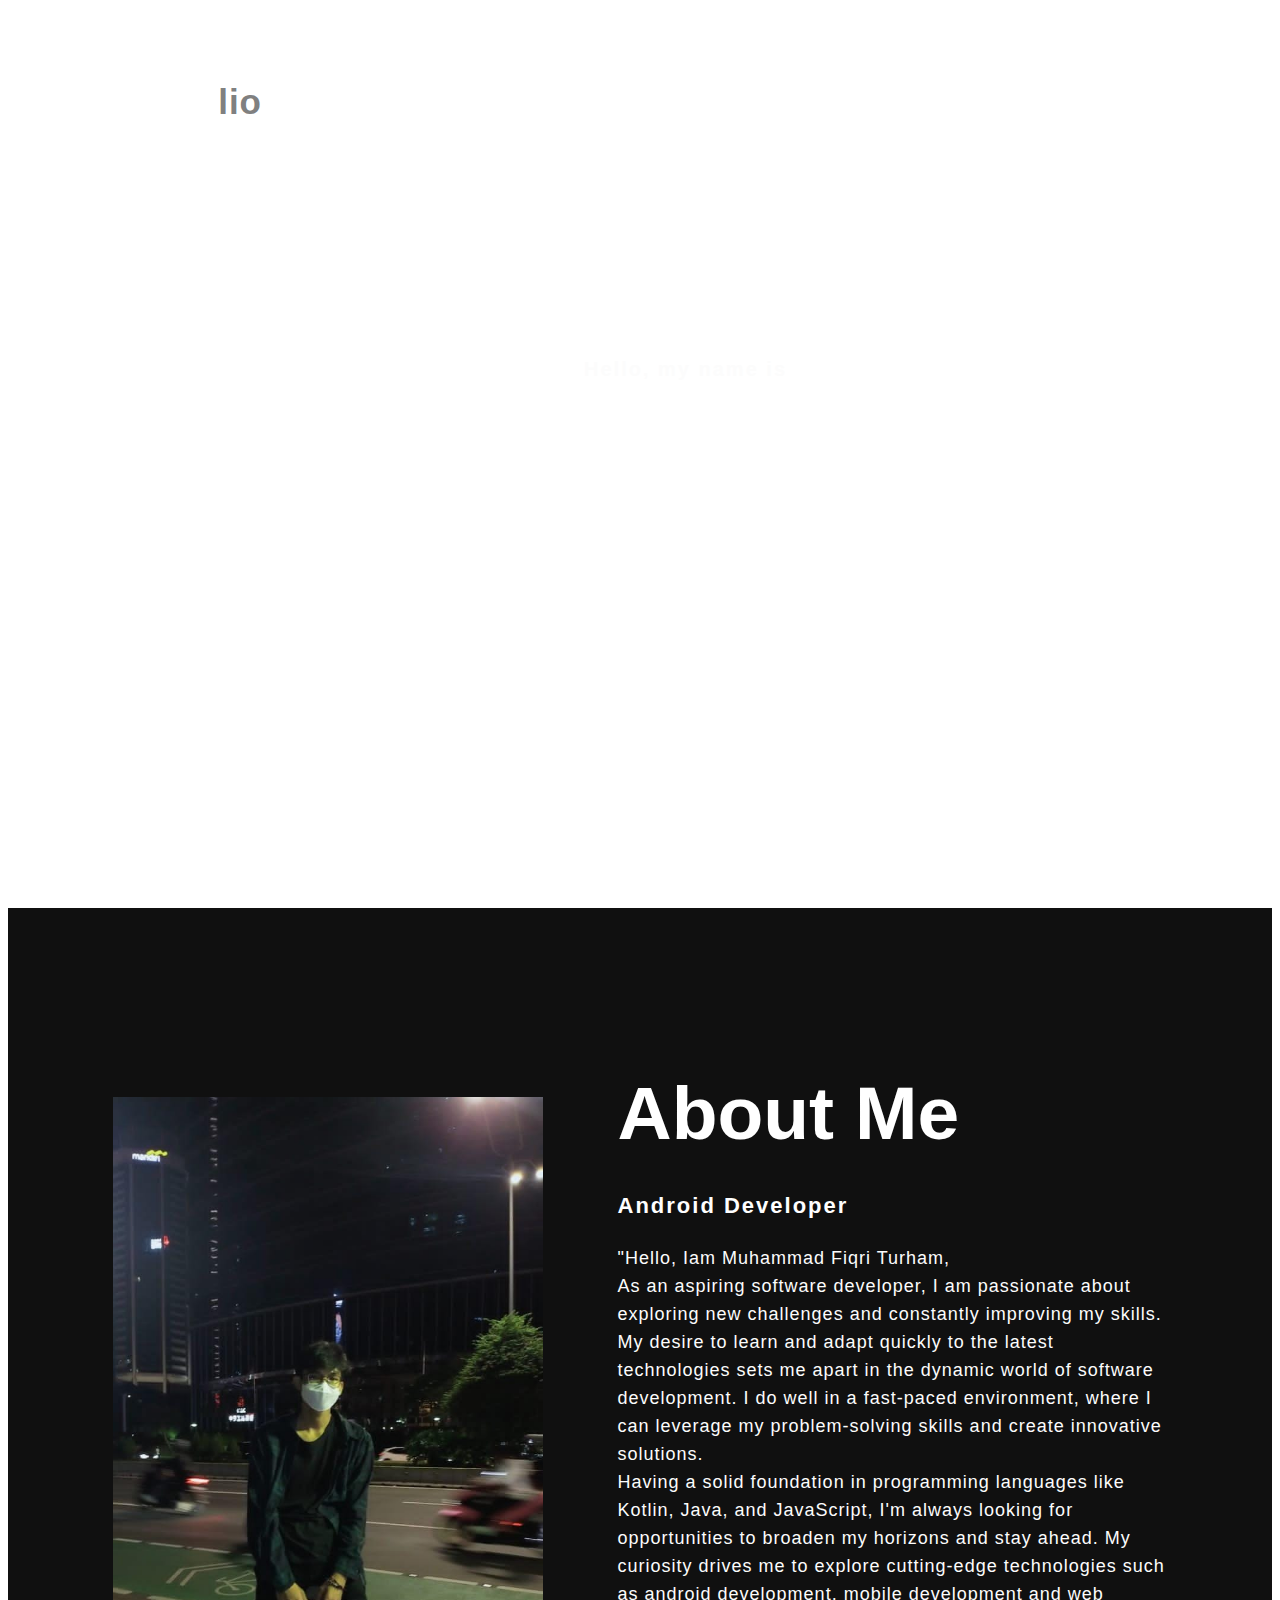
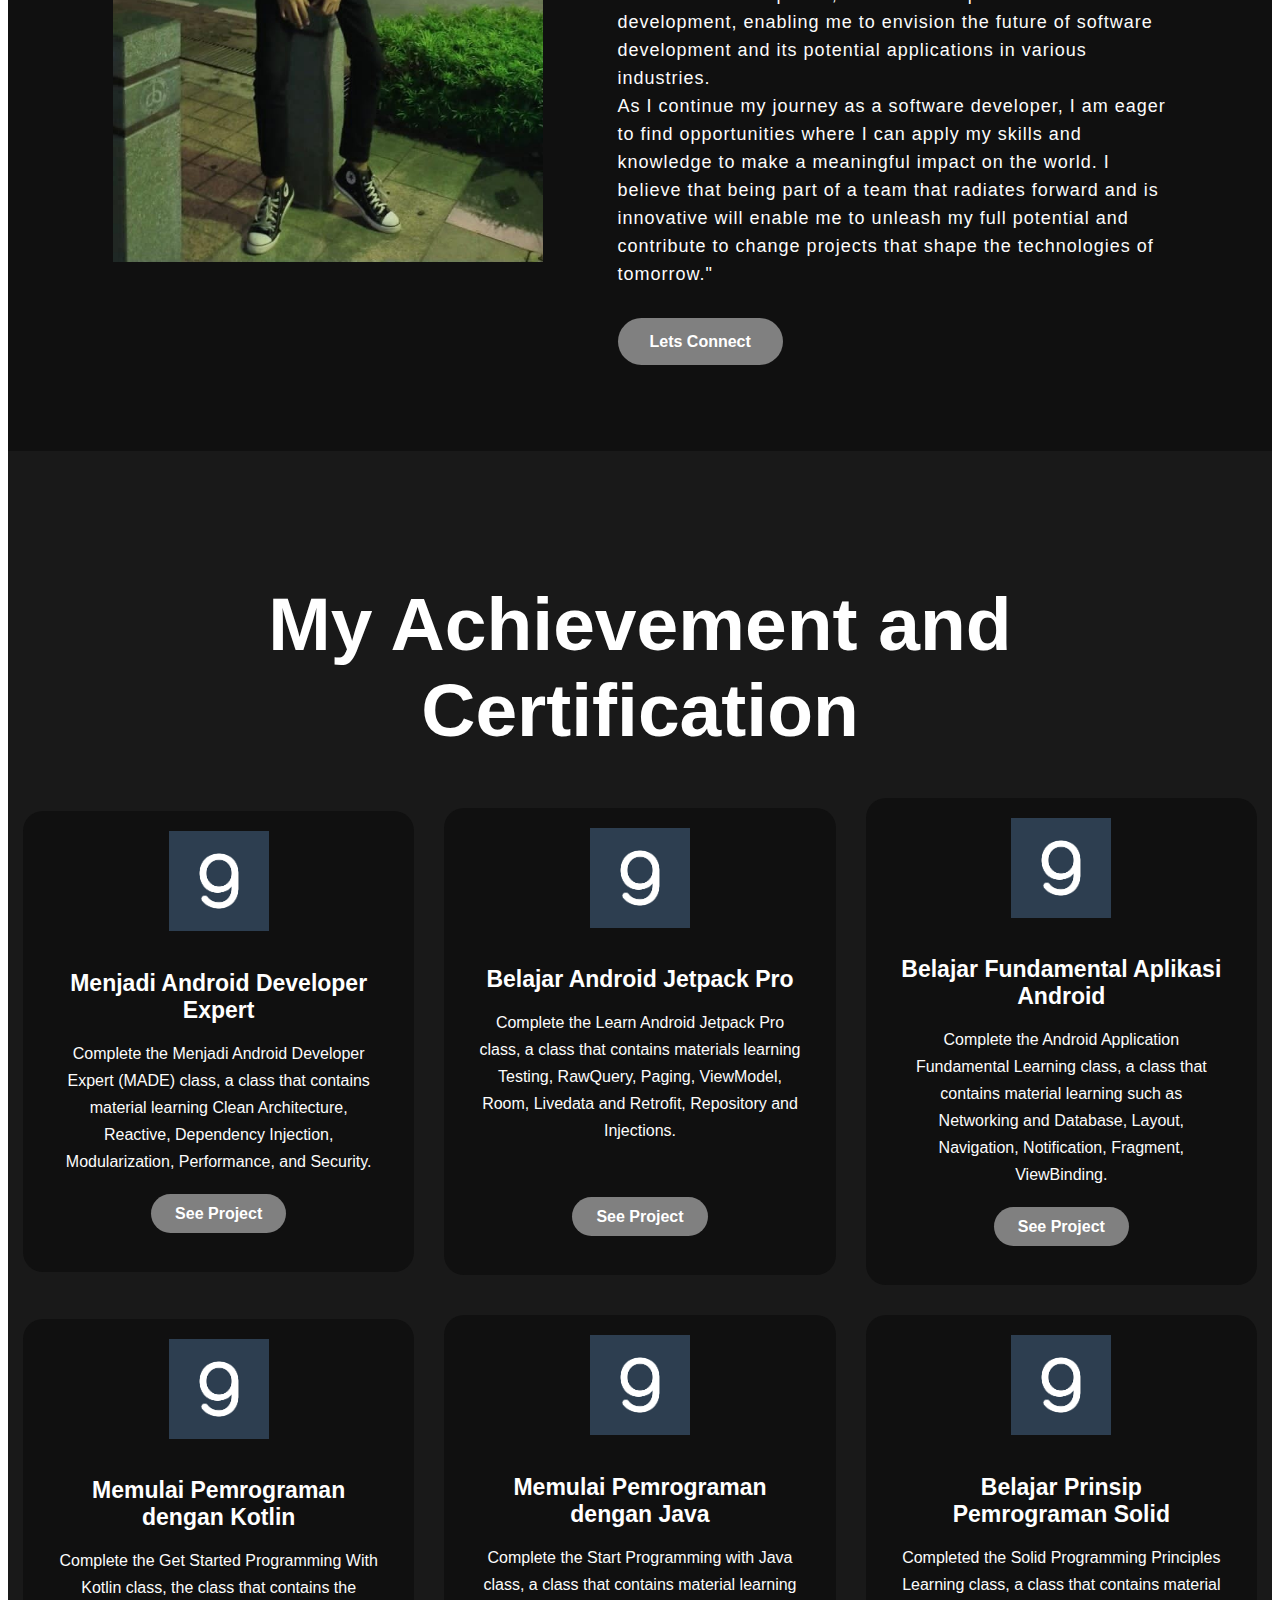
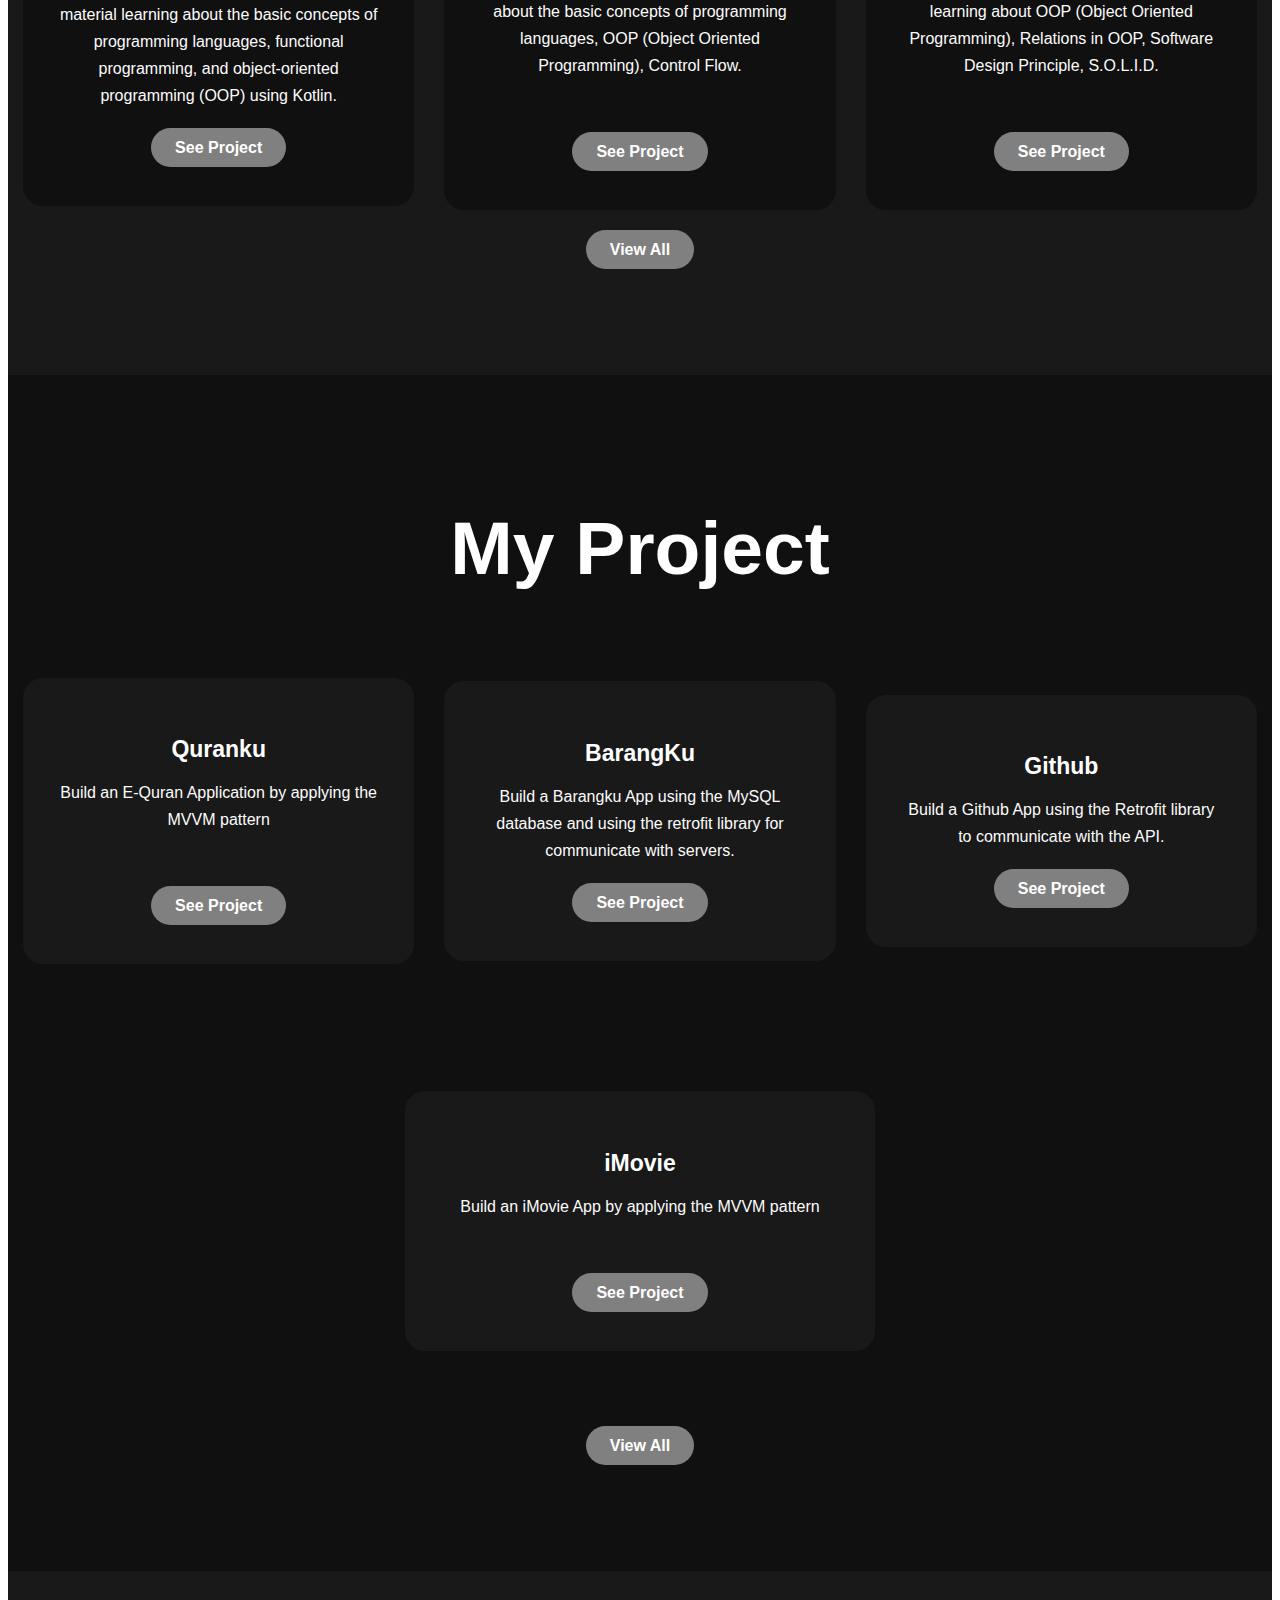
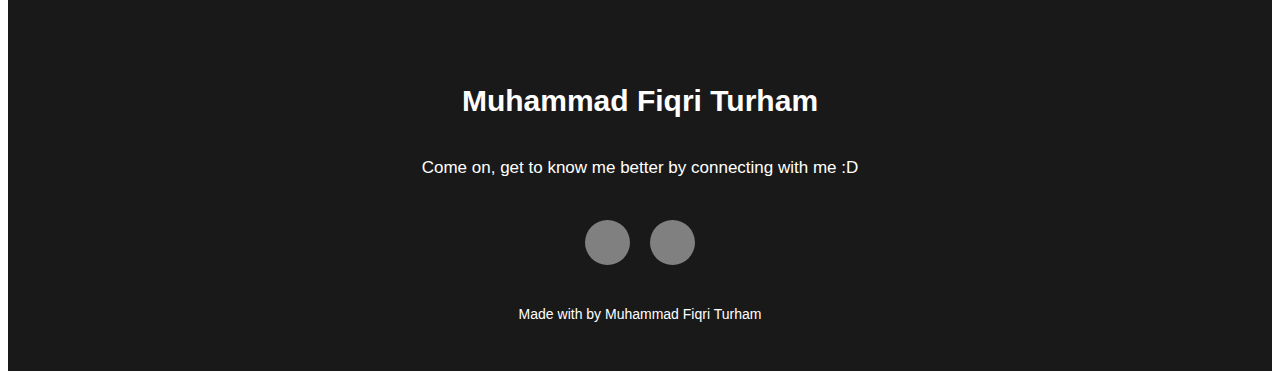
==== commit 5b1185d5: "menambahkan meta viewport di tag head" ====
--- a/index.html
+++ b/index.html
@@ -2,6 +2,7 @@
 
 <head>
     <title>Portfolio Website</title>
+    <meta name="viewport" content="width=device-width, initial-scale=1">
     <link rel="stylesheet" type="text/css" href="style.css">
     <link rel="preconnect" href="https://fonts.gstatic.com">
     <link rel="stylesheet" href="https://cdnjs.cloudflare.com/ajax/libs/font-awesome/6.2.1/css/all.min.css"
--- a/style.css
+++ b/style.css
@@ -1,8 +1,6 @@
 * {
 
     font-family: 'Josefin Sans', sans-serif;
-    box-sizing: border-box;
-
 }
 
 .hero {
